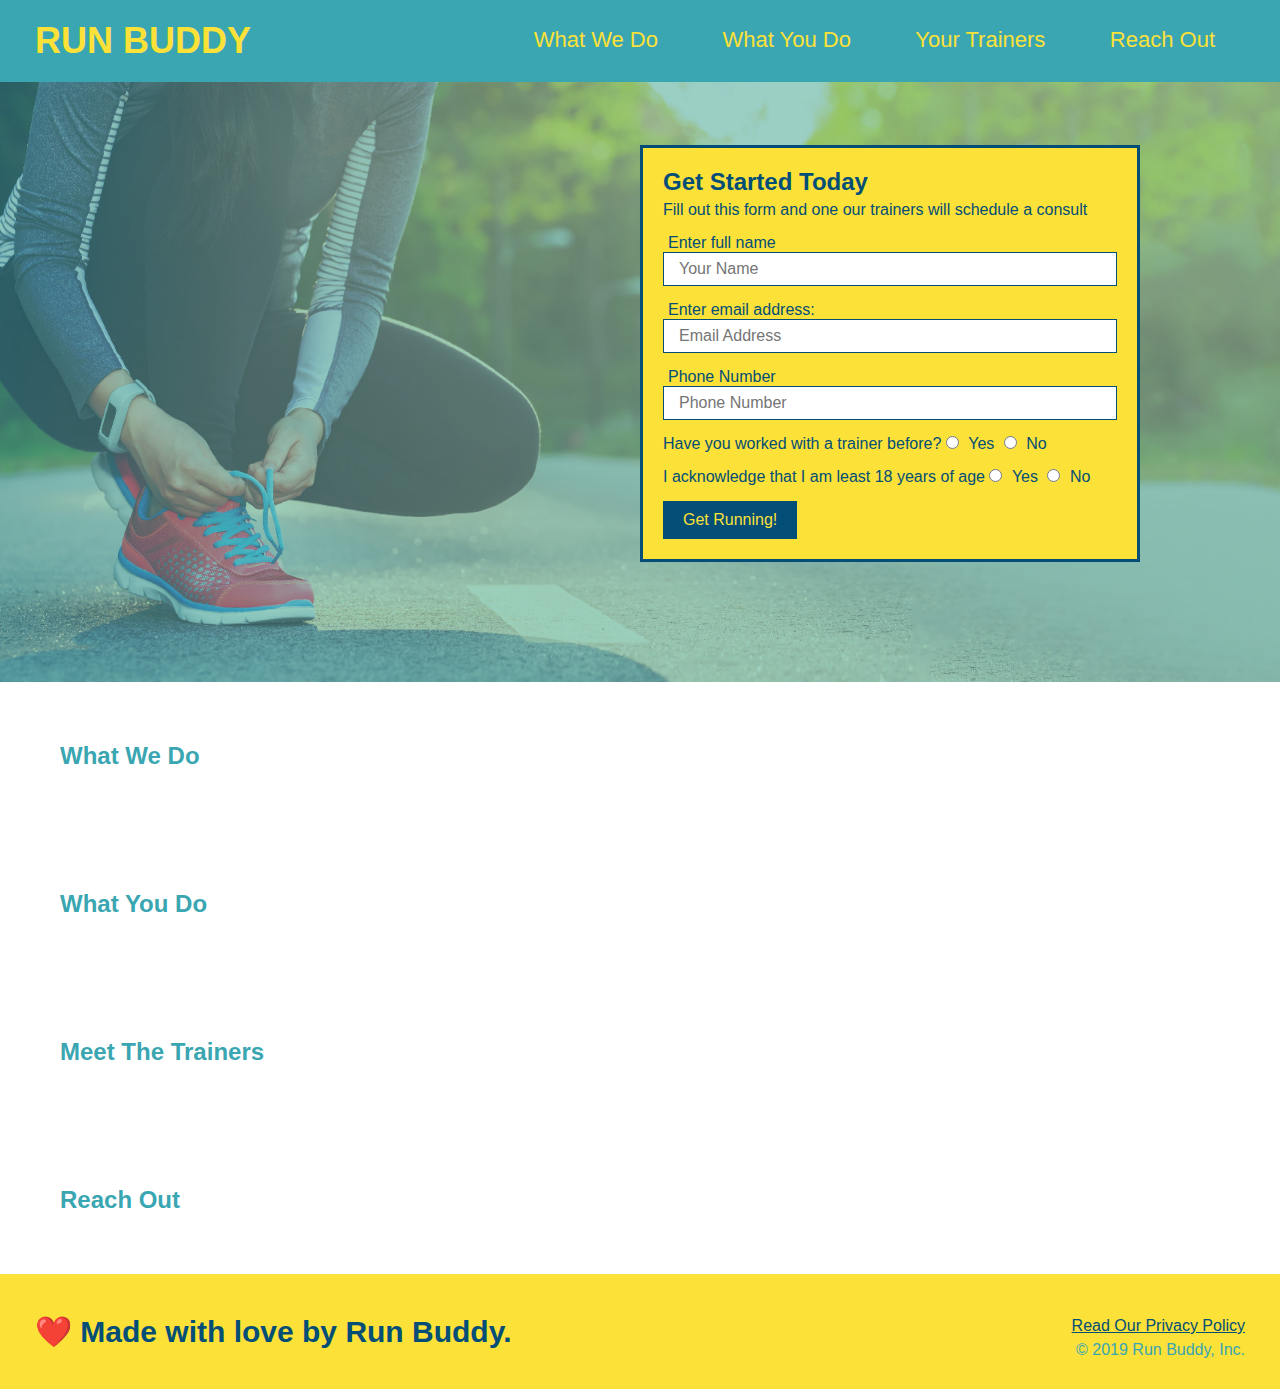
==== index.html @ 5f3c53f8 "Styling the Sign-Up Form" ====
<!DOCTYPE html>
<html lang="en">
    <head>
        <meta charset="UTF-8"/>
        <title>Run Buddy</title>
        <link rel="stylesheet" href="./assets/css/style.css" />
    </head>
  
    <!--NAVIGATION-->
    <header>
        <h1>
            <a href="/">RUN BUDDY</a>
        </h1>
        <nav>
            <!--Unordered list element-->
            <ul>
                <!--List item element-->
                <li>
                    <!--Anchor element-->  
                    <a href="#what-we-do">What We Do</a>
                </li>
                <li>
                    <a href="#what-you-do">What You Do</a>
                </li>
                <li>
                    <a href="#your-trainers">Your Trainers</a>
                </li>
                <li>
                    <a href="#reach-out">Reach Out</a>
                </li>
            </ul>
        </nav>
    </header>

    <!--HERO/JUMBOTRON-->
    <section class="hero">
        <div class="hero-form">
            <h3>Get Started Today</h3>
            <p> Fill out this form and one our trainers will schedule a consult</p>
        <!--Add Form Element-->
        <form>
            <label for="name">Enter full name</label>
            <input type="text" placeholder="Your Name" name="name" id="name" class="form-input" />
            <label for="email">Enter email address:</label>
            <input type="email" placeholder="Email Address" name="email" id="email" class="form-input" />
            <label for="phone">Phone Number</label>
            <input type="tel" placeholder ="Phone Number" name="phone" id="phone" class="form-input" />
            <p>
                Have you worked with a trainer before?
            
                <input type="radio" name="trainer-confirm" id="trainer-yes" />
                <label for="trainer-yes">Yes</label>
                <input type="radio" name="trainer-confirm" id="trainer-no" />
                <label for="trainer-no">No</label>
            </p>
            <p>
                I acknowledge that I am least 18 years of age

                <input type="radio" name="age-confirm" id="age-yes" />
                <label for="age-yes">Yes</label>
                <input type="radio" name="age-confirm" id="age-no" />
                <label for="age-no">No</label>
            </p>
            <button type="submit">
                Get Running!
            </button>
        </form>
        </div>
    </section>
    <!--End Hero-->

    <!--"WHAT WE DO"-->
    <section>
        <h2>What We Do</h2>
    </section>

    <!--"WHAT YOU DO"-->
    <section>
        <h2>What You Do</h2>
    </section>

    <!--"MEET THE TRAINERS"-->
    <section>
        <h2>Meet The Trainers</h2>
    </section>

    <!--"REACH OUT"-->
    <section>
        <h2>Reach Out</h2>
    </section>
    
    <!--FOOTER-->
    <footer>
        <h2>❤️ Made with love by Run Buddy.</h2>
        <div> <a href="#">Read Our Privacy Policy</a><br />
            &copy; 2019 Run Buddy, Inc.
        </div>
       
    </footer>
</html>
---- assets/css/style.css ----
* {
    margin: 0;
    padding: 0;
    box-sizing: border-box;
}
body {
    color: #39a6b2;
    font-family: Arial, Helvetica, sans-serif;
}
/* apply styles to <header> */
header {
    padding: 20px 35px;
    background-color: #39a6b2;
}

header h1 {
    font-weight: bold;
    font-size: 36px;
    color: #fce138;
    margin: 0;
    display: inline;
}

header a {
    color: #fce138;
}

header a {
    text-decoration: none;
    color: #fce138;
}

header nav {
    float: right;
    margin: 7px 0;
}

header nav ul li {
    display: inline;
}

header nav ul li a {
    margin: 0 30px;
    font-weight: lighter;
    font-size: 22px;
}

/* Applying Styles to Footer */

footer {
    background: #fce138;
    width: 100%;
    padding: 40px 35px;
}

footer h2 {
    display: inline;
    color: #024e76;
    font-size: 30px;
    margin: 0;
}

footer div {
    float: right;
    line-height: 1.5;
    text-align: right;
}

footer a {
    color: #024e76;
}

/* Creates the spacing between divs */

section {
    padding: 60px
}

/* Hero Style Start */
.hero {
    background-image: url("../images/hero-bg.jpg");
    height: 600px;
    background-size: cover;
    background-position: center;
    position: relative;
}
.hero-form {
    background-color: #fce138;
    padding: 20px;
    width: 500px ;
    color: #024e76;
    border: 3px solid #024e76;
    position: absolute;
    bottom: 120px;
    right: 140px;
}
.hero-form p {
    margin: 5px 0 15px 0;
}
.hero-form h3 {
    font-size: 24px;
    margin: 0;
}
.form-input {
    border: 1px solid #024e76;
    display: block;
    padding: 7px 15px;
    font-size: 16px;
    color: #024e76;
    width: 100%;
    margin-bottom: 15px;
}
.hero-form label{
    margin: 0 5px;
}
.hero-form button {
    color: #fce138;
    background-color: #024e76;
    border: none;
    padding: 10px 20px;
    font-size: 16px;
}
/* Hero Style Ends */
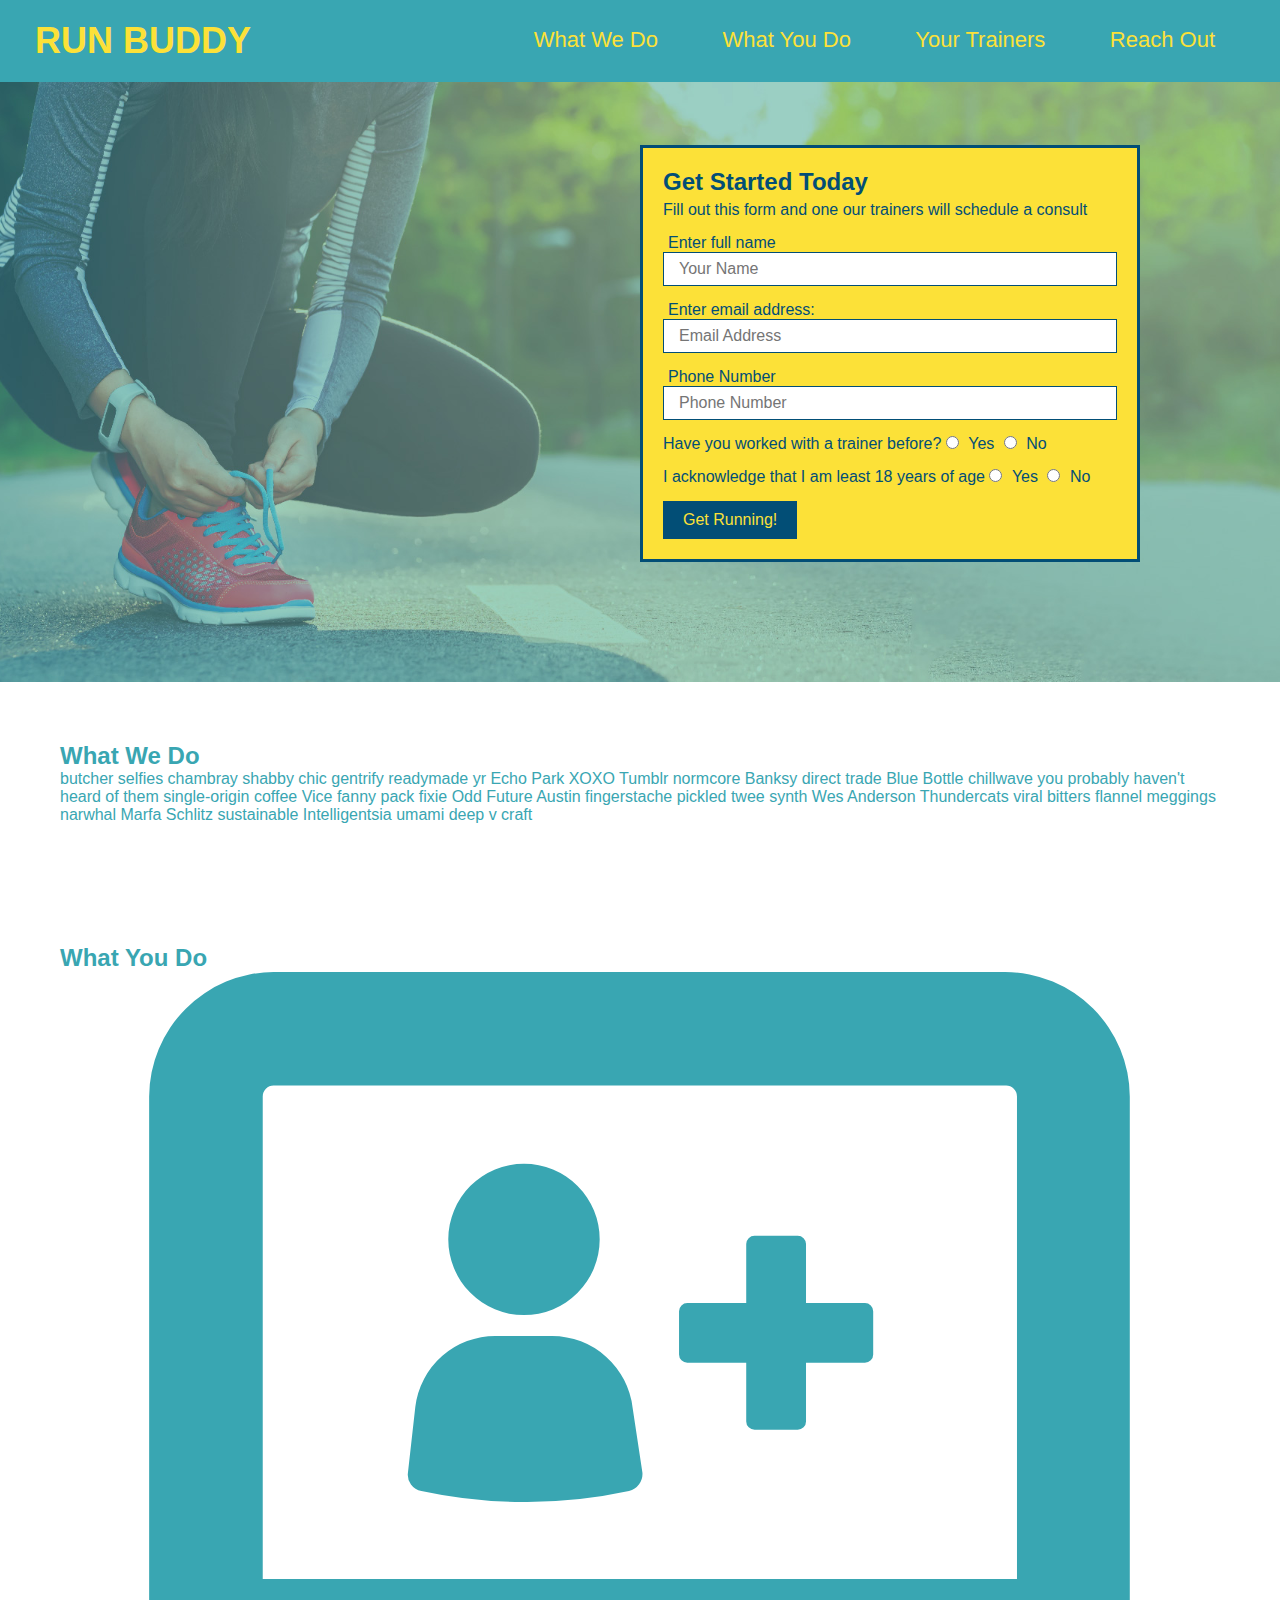
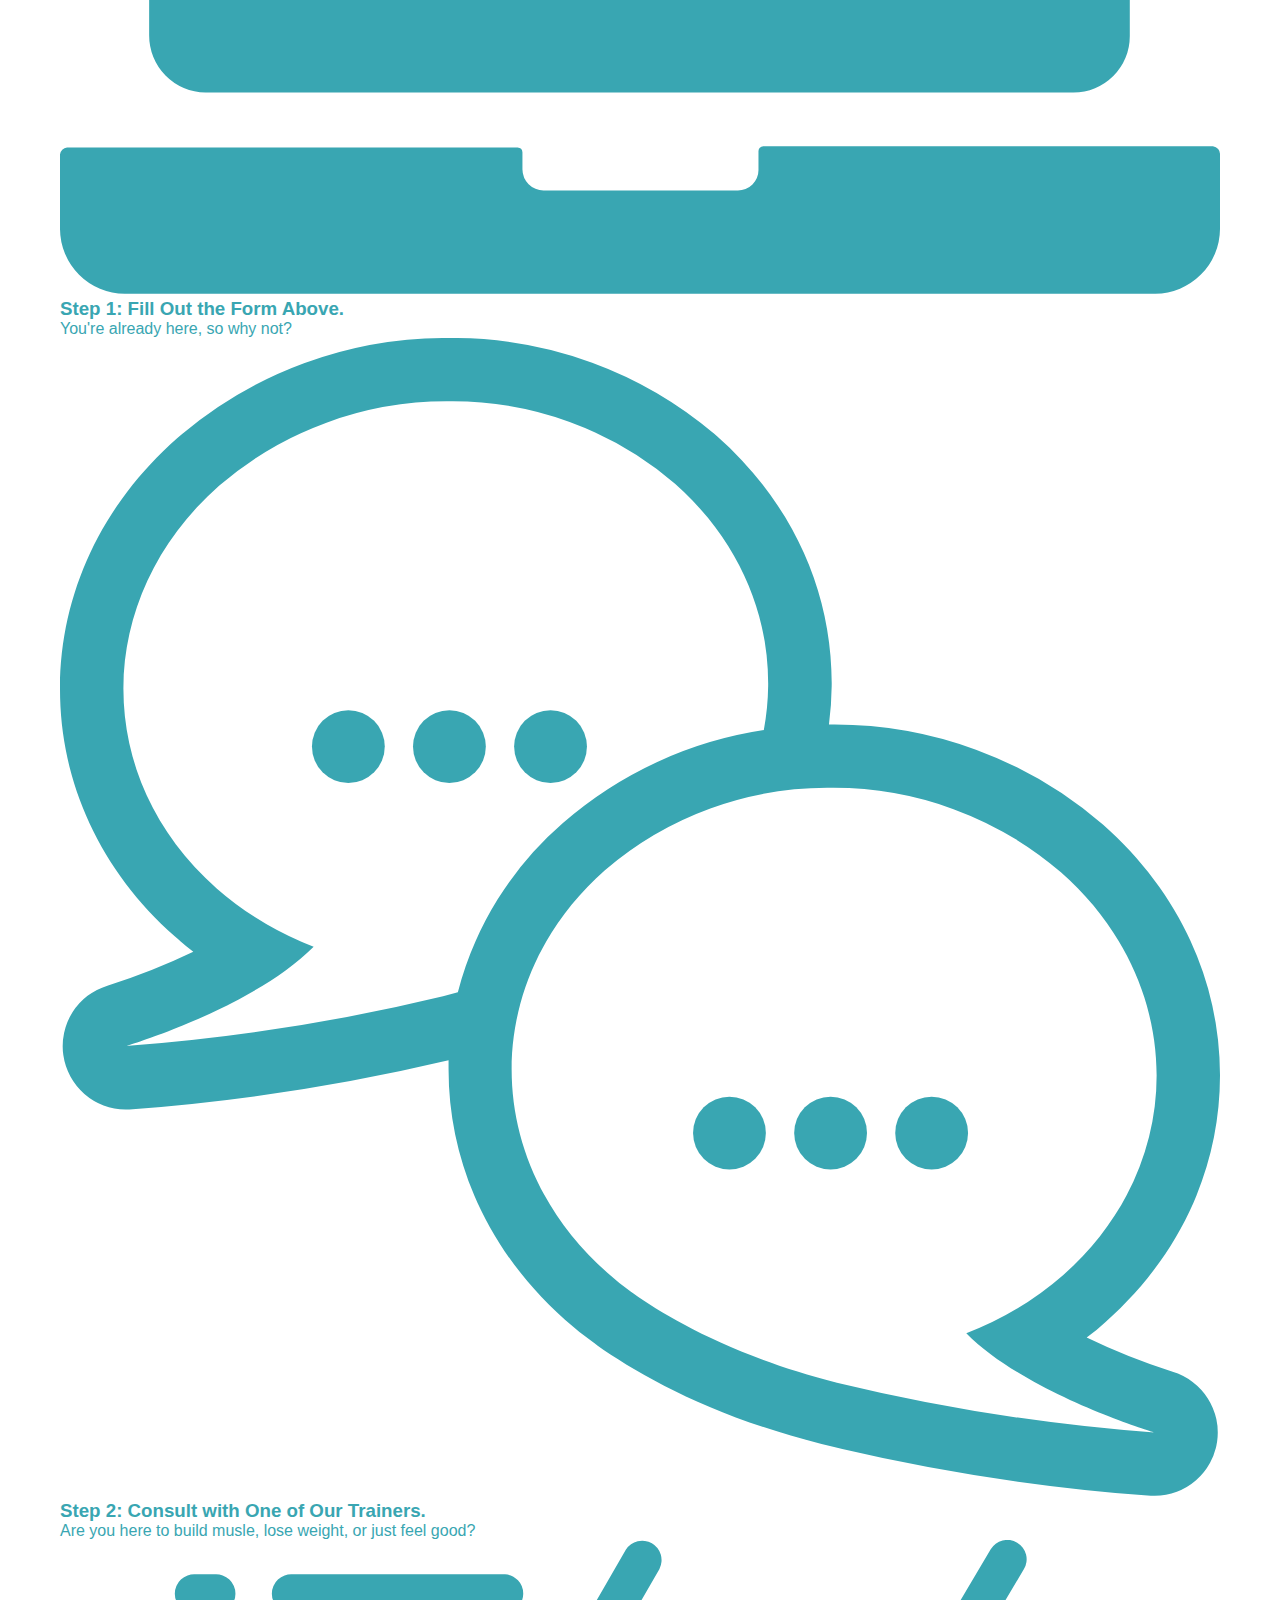
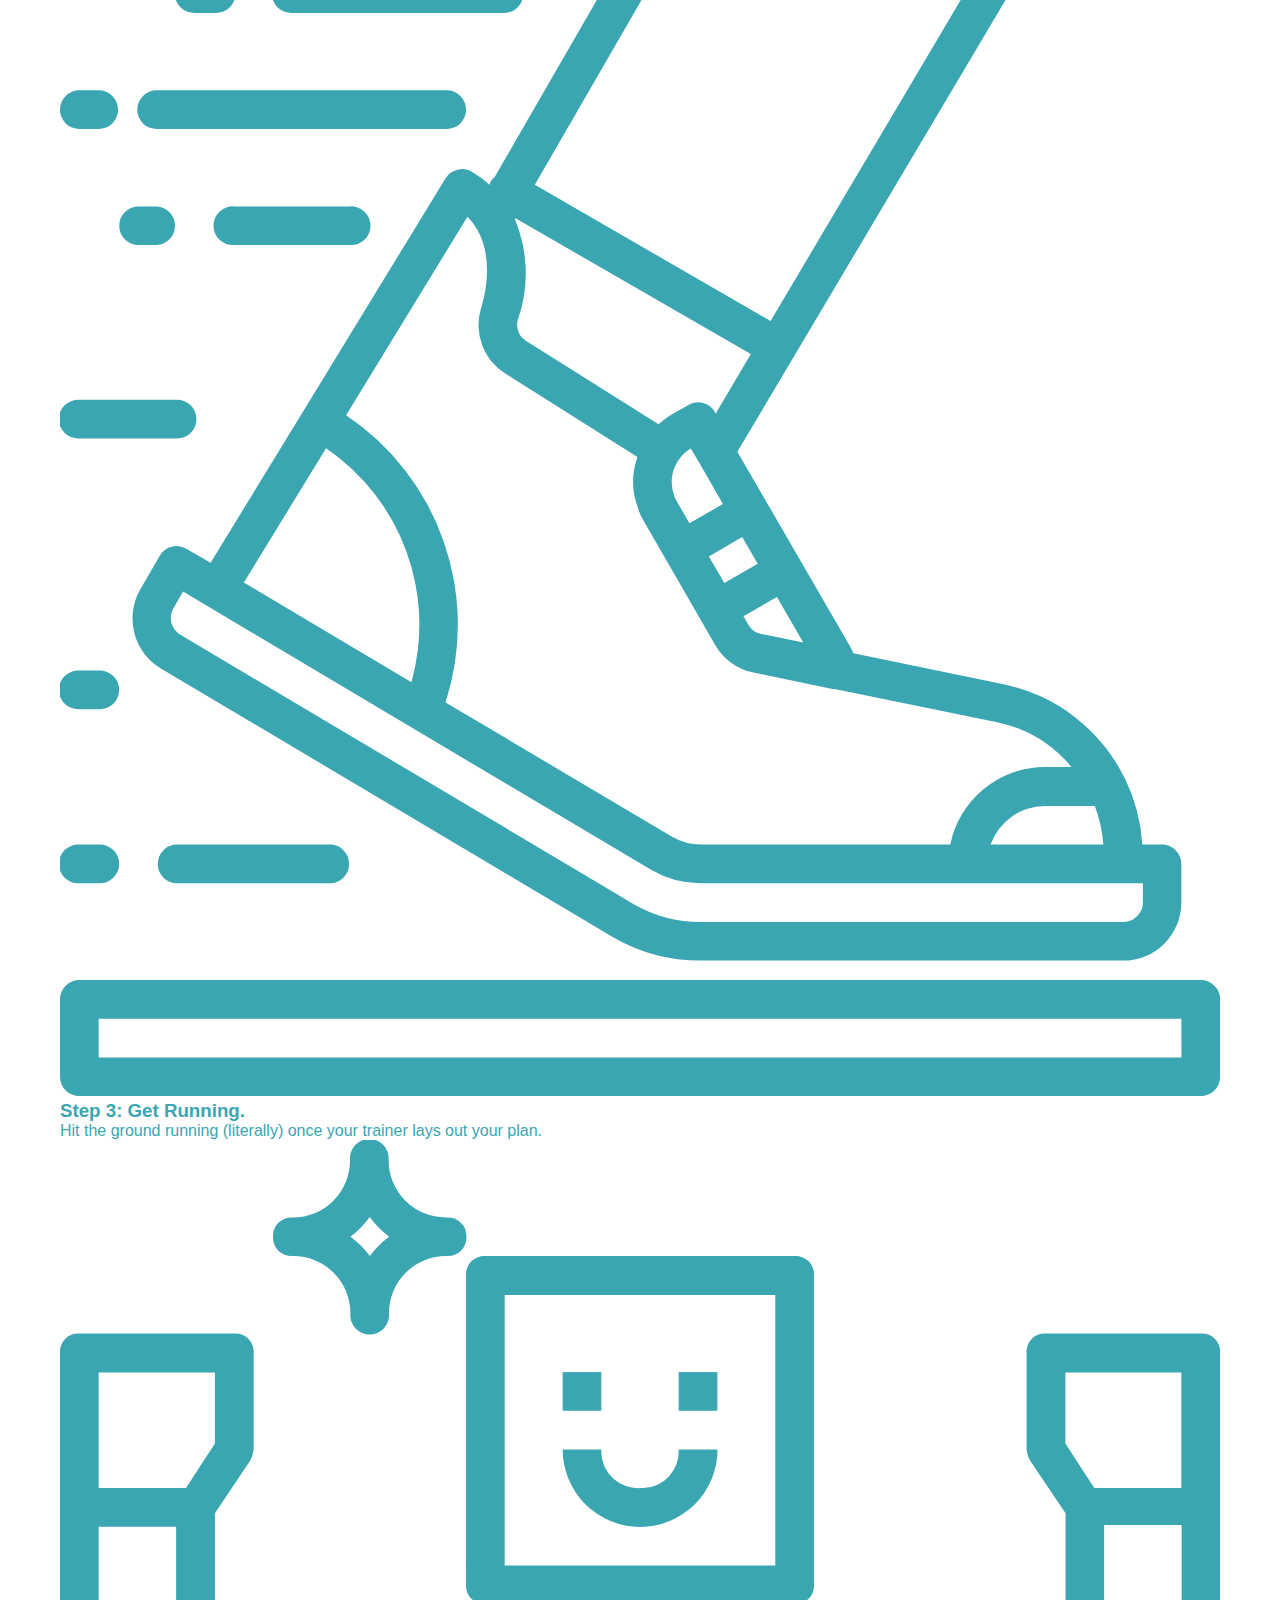
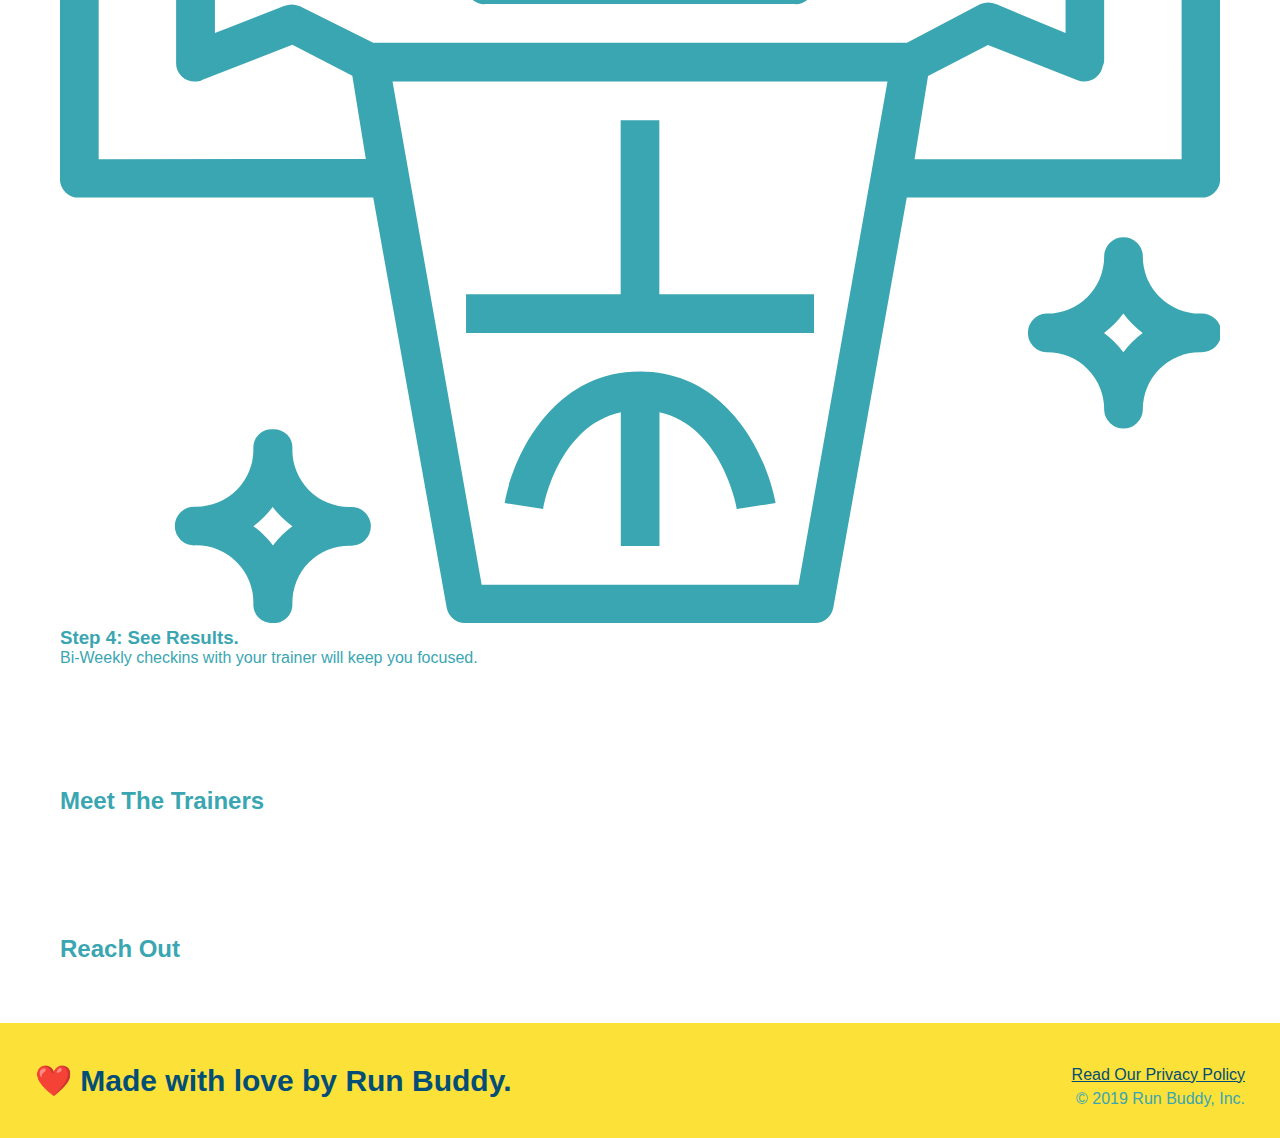
==== commit 76c35227: "Adding Icons to Steps" ====
--- a/index.html
+++ b/index.html
@@ -70,22 +70,50 @@
     <!--End Hero-->
 
     <!--"WHAT WE DO"-->
-    <section>
+    <section id="what-we-do">
         <h2>What We Do</h2>
+        <p>
+            butcher selfies chambray shabby chic gentrify readymade yr Echo Park XOXO Tumblr normcore Banksy direct trade Blue Bottle chillwave you probably haven't heard of them single-origin coffee Vice fanny pack fixie Odd Future Austin fingerstache pickled twee synth Wes Anderson Thundercats viral bitters flannel meggings narwhal Marfa Schlitz sustainable Intelligentsia umami deep v craft 
+        </p>
     </section>
 
     <!--"WHAT YOU DO"-->
-    <section>
+    <section id="what-you-do">
         <h2>What You Do</h2>
+
+        <div>
+            <!--Insert this img element-->
+            <img src="./assets/images/step-1.svg" alt="" />
+            <h3>Step 1: Fill Out the Form Above.</h3>
+            <p>You're already here, so why not?</p>
+        </div>
+
+        <div>
+            <img src="./assets/images/step-2.svg" alt="" />
+            <h3>Step 2: Consult with One of Our Trainers.</h3>
+            <p>Are you here to build musle, lose weight, or just feel good?</p>
+        </div>
+
+        <div>
+            <img src="./assets/images/step-3.svg" alt="" />
+            <h3>Step 3: Get Running.</h3>
+            <p>Hit the ground running (literally) once your trainer lays out your plan.</p>
+        </div>
+
+        <div>
+            <img src="./assets/images/step-4.svg" alt="" />
+            <h3>Step 4: See Results.</h3>
+            <p>Bi-Weekly checkins with your trainer will keep you focused.</p>
+        </div>
     </section>
 
     <!--"MEET THE TRAINERS"-->
-    <section>
+    <section id="meet-the-trainers">
         <h2>Meet The Trainers</h2>
     </section>
 
     <!--"REACH OUT"-->
-    <section>
+    <section id="reach-out">
         <h2>Reach Out</h2>
     </section>
     
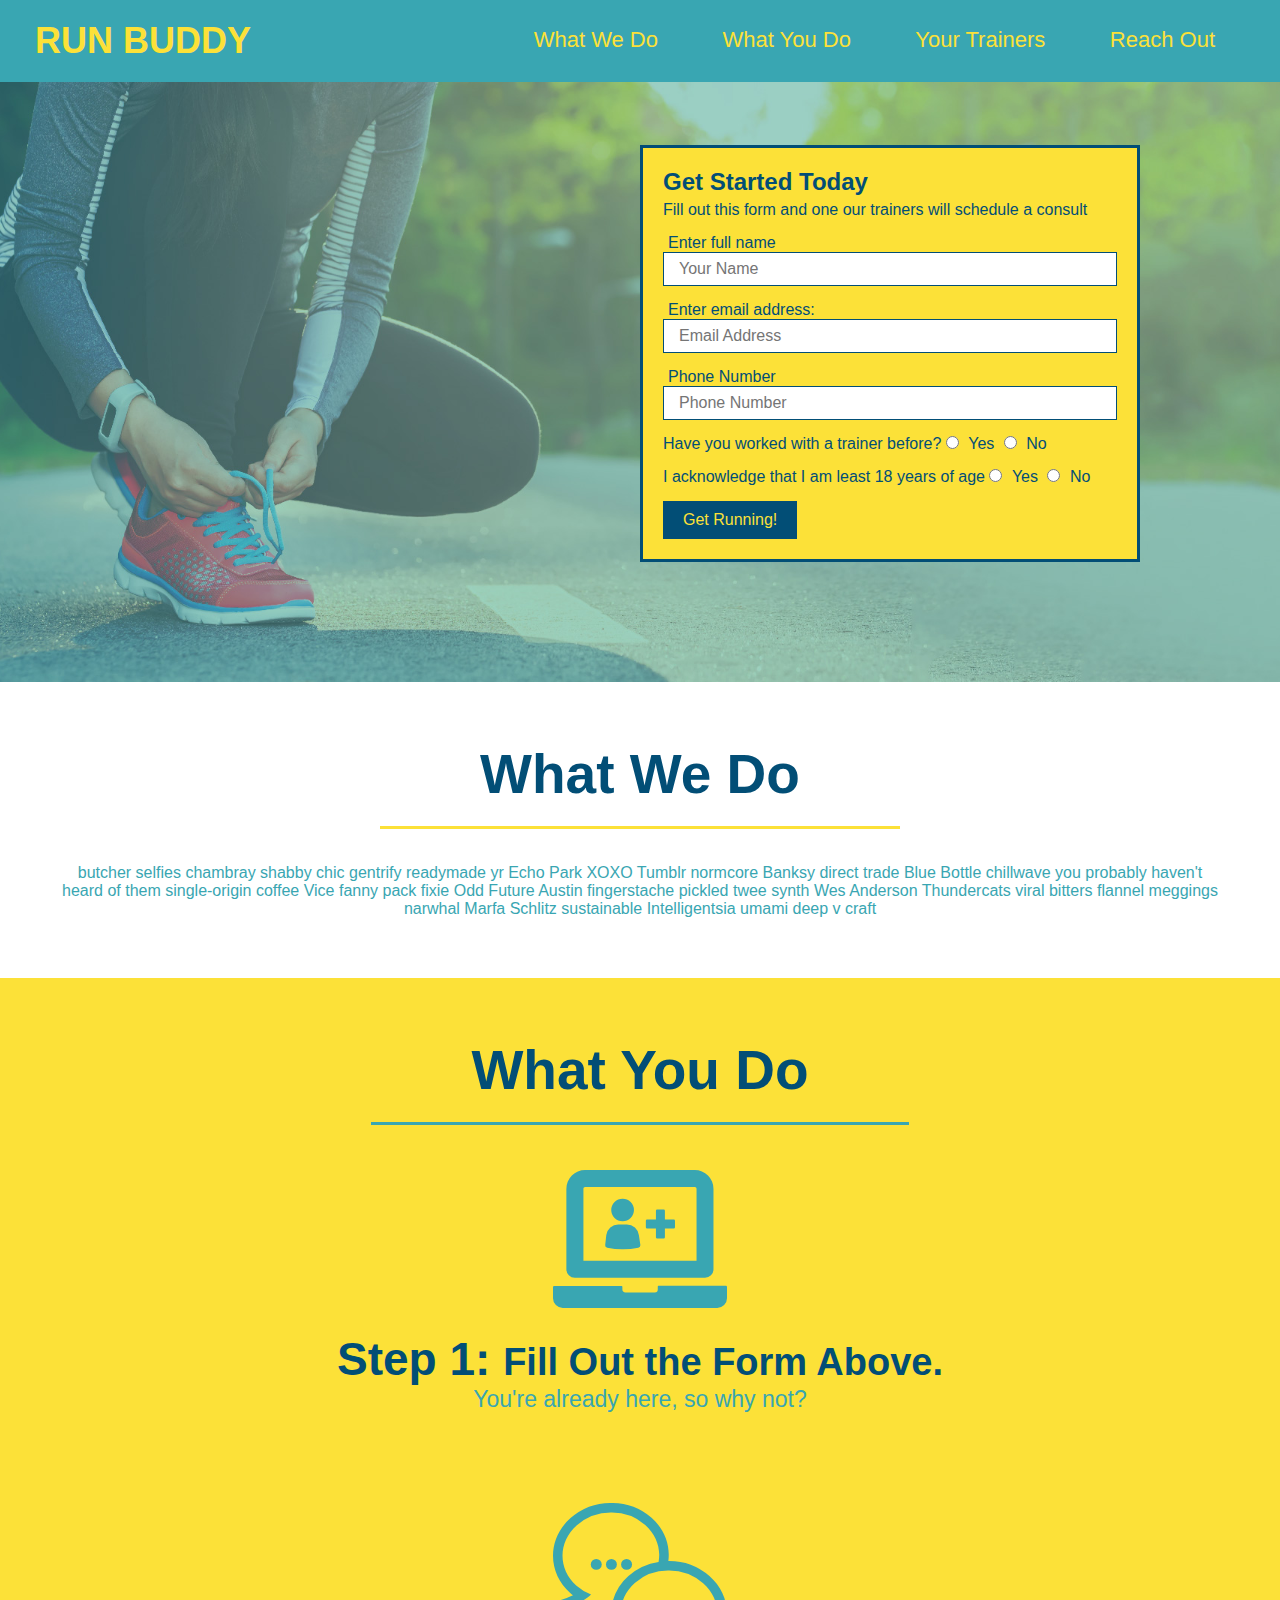
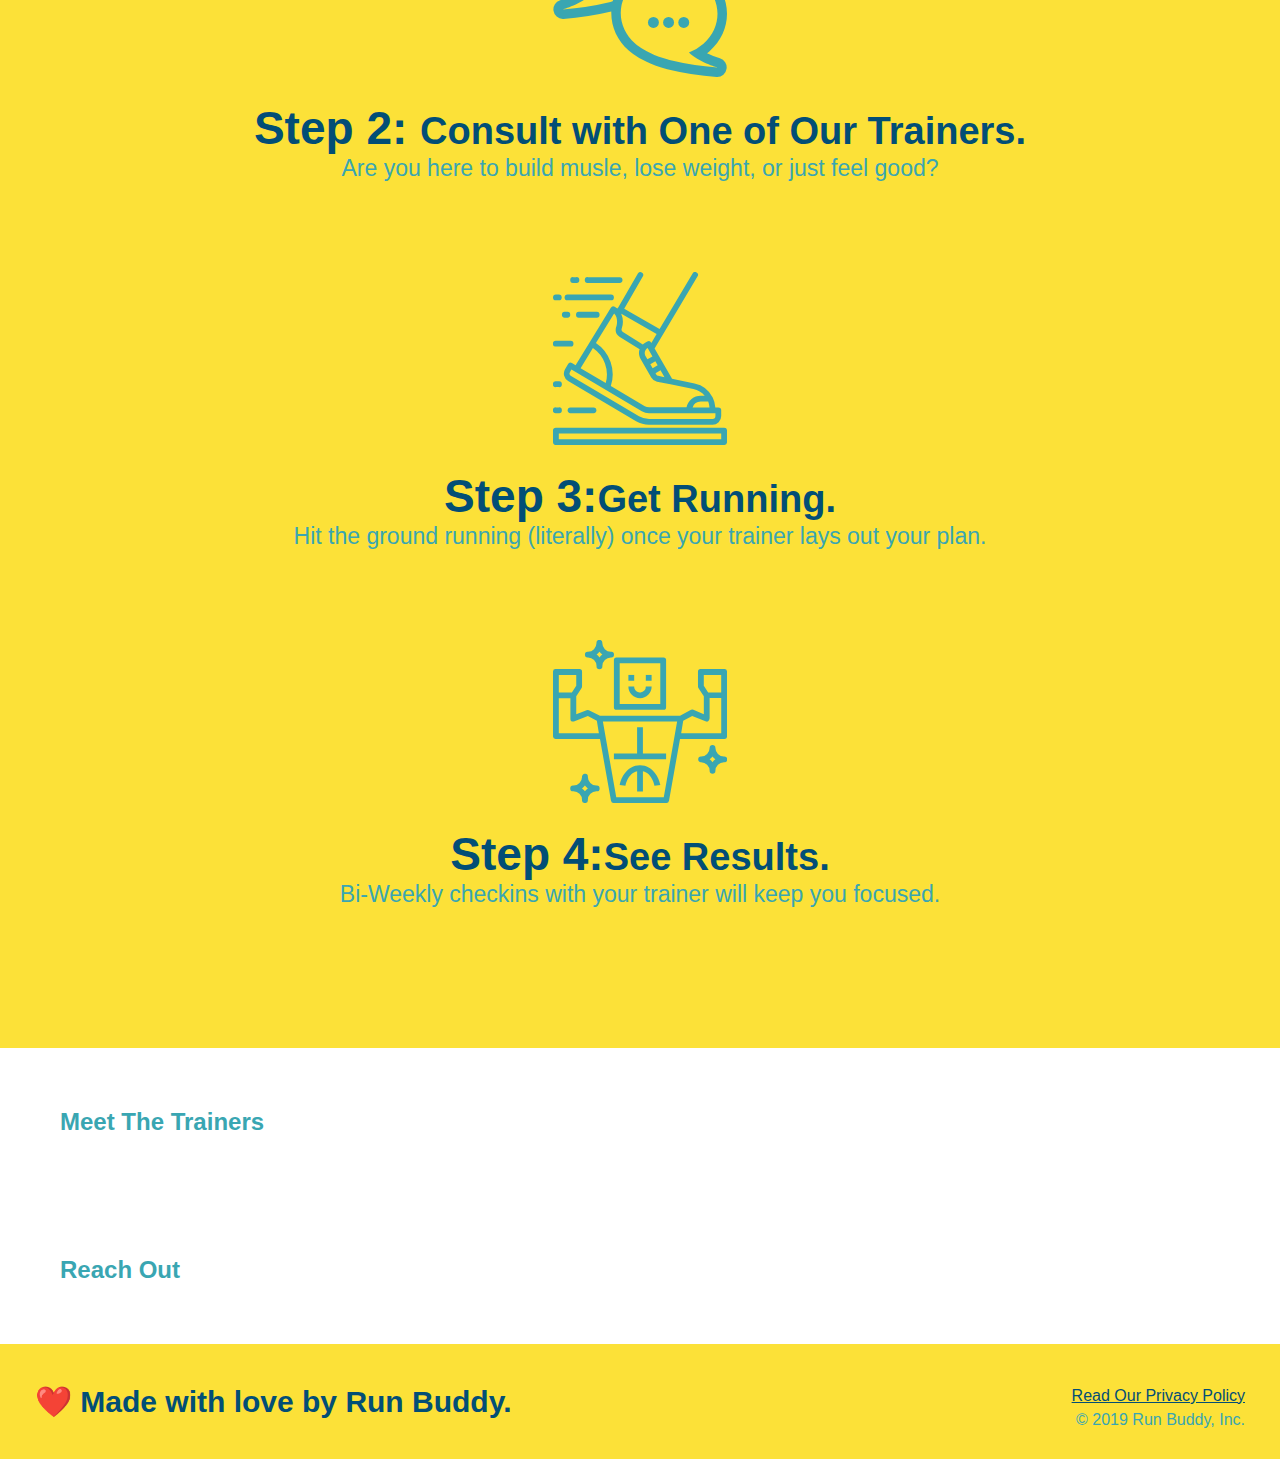
==== commit bf229325: "Style what you do section" ====
--- a/index.html
+++ b/index.html
@@ -70,39 +70,39 @@
     <!--End Hero-->
 
     <!--"WHAT WE DO"-->
-    <section id="what-we-do">
-        <h2>What We Do</h2>
+    <section id="what-we-do" class="intro">
+        <h2 class="section-title primary-border">What We Do</h2>
         <p>
             butcher selfies chambray shabby chic gentrify readymade yr Echo Park XOXO Tumblr normcore Banksy direct trade Blue Bottle chillwave you probably haven't heard of them single-origin coffee Vice fanny pack fixie Odd Future Austin fingerstache pickled twee synth Wes Anderson Thundercats viral bitters flannel meggings narwhal Marfa Schlitz sustainable Intelligentsia umami deep v craft 
         </p>
     </section>
 
     <!--"WHAT YOU DO"-->
-    <section id="what-you-do">
-        <h2>What You Do</h2>
+    <section id="what-you-do" class="steps">
+        <h2 class="section-title secondary-border">What You Do</h2>
 
         <div>
             <!--Insert this img element-->
             <img src="./assets/images/step-1.svg" alt="" />
-            <h3>Step 1: Fill Out the Form Above.</h3>
+            <h3>Step 1: <span>Fill Out the Form Above.</span> </h3>
             <p>You're already here, so why not?</p>
         </div>
 
         <div>
             <img src="./assets/images/step-2.svg" alt="" />
-            <h3>Step 2: Consult with One of Our Trainers.</h3>
+            <h3>Step 2: <span>Consult with One of Our Trainers.</span></h3>
             <p>Are you here to build musle, lose weight, or just feel good?</p>
         </div>
 
         <div>
             <img src="./assets/images/step-3.svg" alt="" />
-            <h3>Step 3: Get Running.</h3>
+            <h3>Step 3:<span>Get Running.</span></h3>
             <p>Hit the ground running (literally) once your trainer lays out your plan.</p>
         </div>
 
         <div>
             <img src="./assets/images/step-4.svg" alt="" />
-            <h3>Step 4: See Results.</h3>
+            <h3>Step 4:<span>See Results.</span></h3>
             <p>Bi-Weekly checkins with your trainer will keep you focused.</p>
         </div>
     </section>
--- a/assets/css/style.css
+++ b/assets/css/style.css
@@ -120,4 +120,53 @@
     padding: 10px 20px;
     font-size: 16px;
 }
-/* Hero Style Ends */+/* Hero Style Ends */
+
+.steps {
+    text-align: center;
+    background: #fce138;
+  }
+.intro {
+    text-align: center;
+}
+
+  .section-title {
+    font-size: 55px;
+    color: #024e76;
+    margin-bottom: 35px;
+    padding: 0 100px 20px 100px;
+    display: inline-block;
+    border-bottom: 3px solid;
+  }
+  
+  .primary-border {
+    border-color: #fce138;
+  }
+  
+  .secondary-border {
+    border-color: #39a6b2;
+  }
+
+  .steps div {
+    margin-bottom: 80px;
+  }
+  
+  .steps img {
+    width: 15%;
+    margin: 10px 0;
+  }
+  
+  .steps h3 {
+    color: #024e76;
+    font-size: 46px;
+    margin-top: 10px;
+  }
+  
+  .steps p {
+    color: #39a6b2;
+    font-size: 23px;
+  }
+
+  .steps span {
+    font-size: 38px;
+  }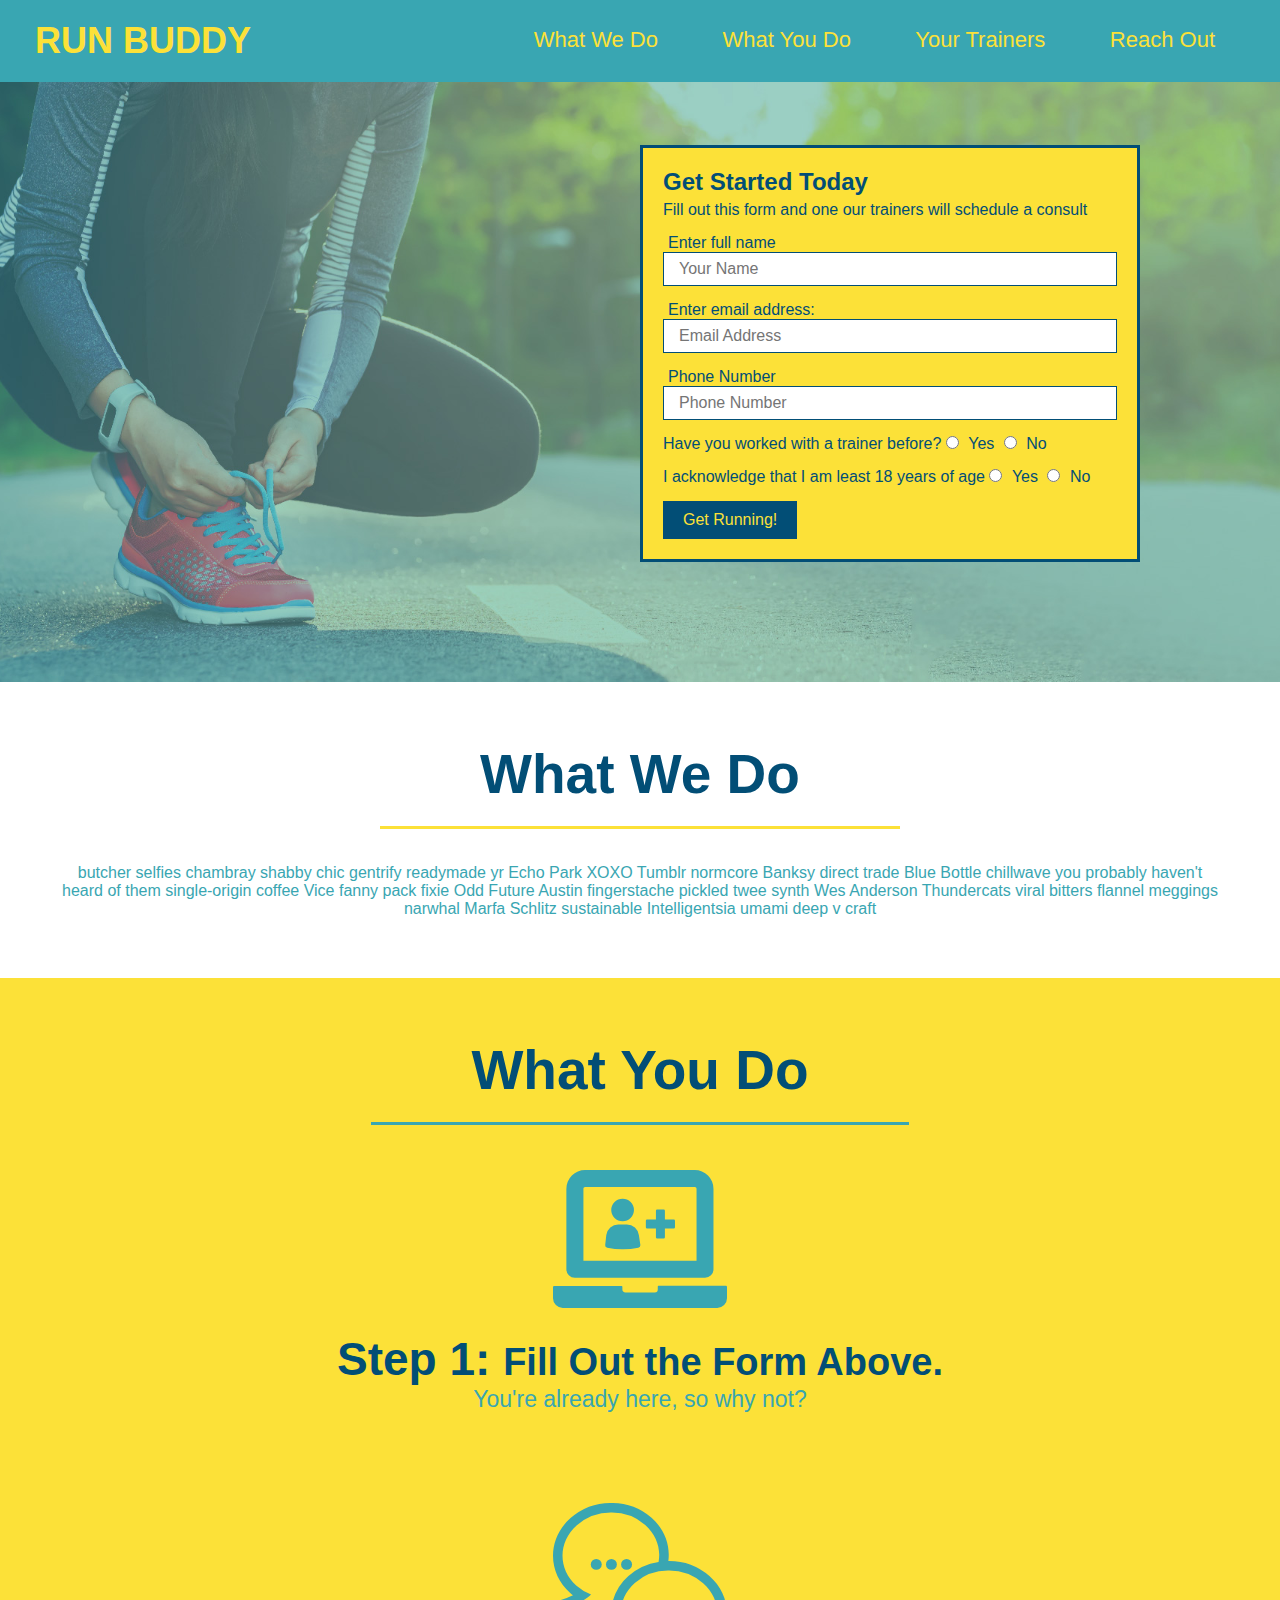
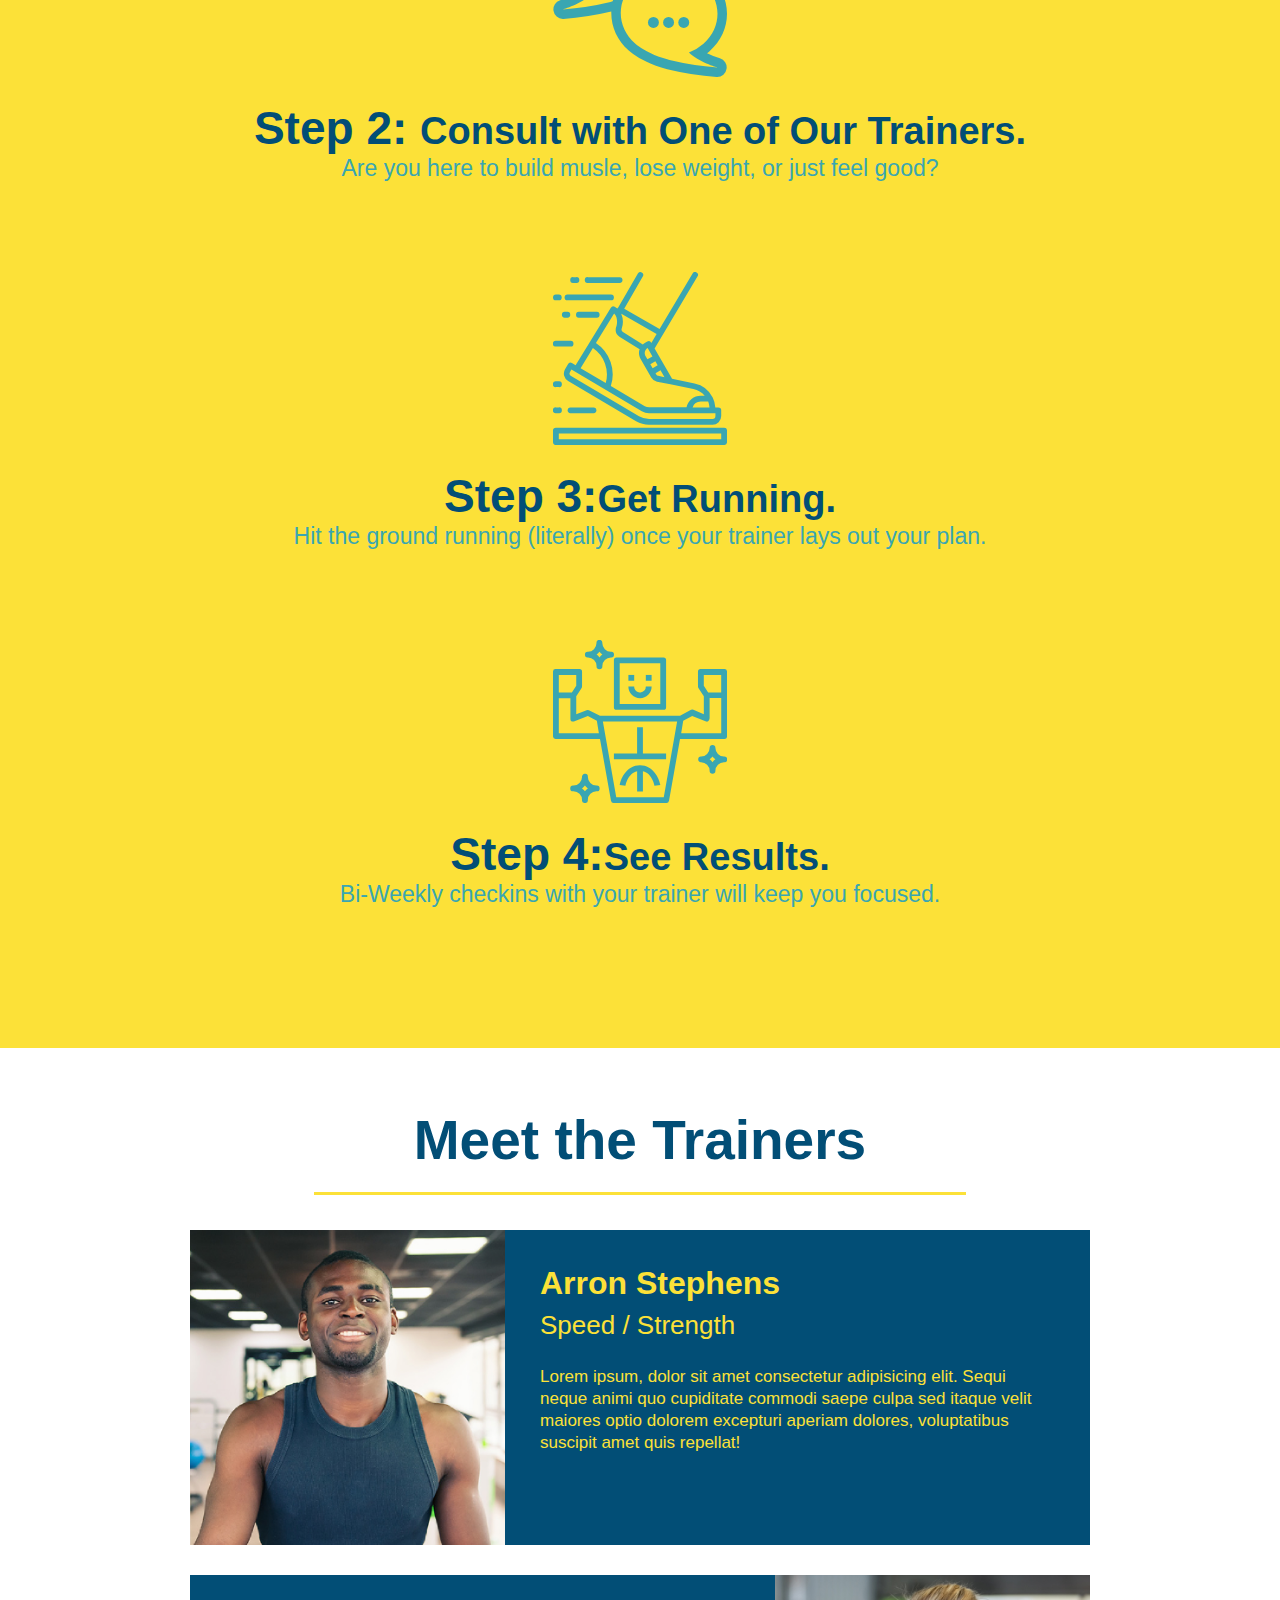
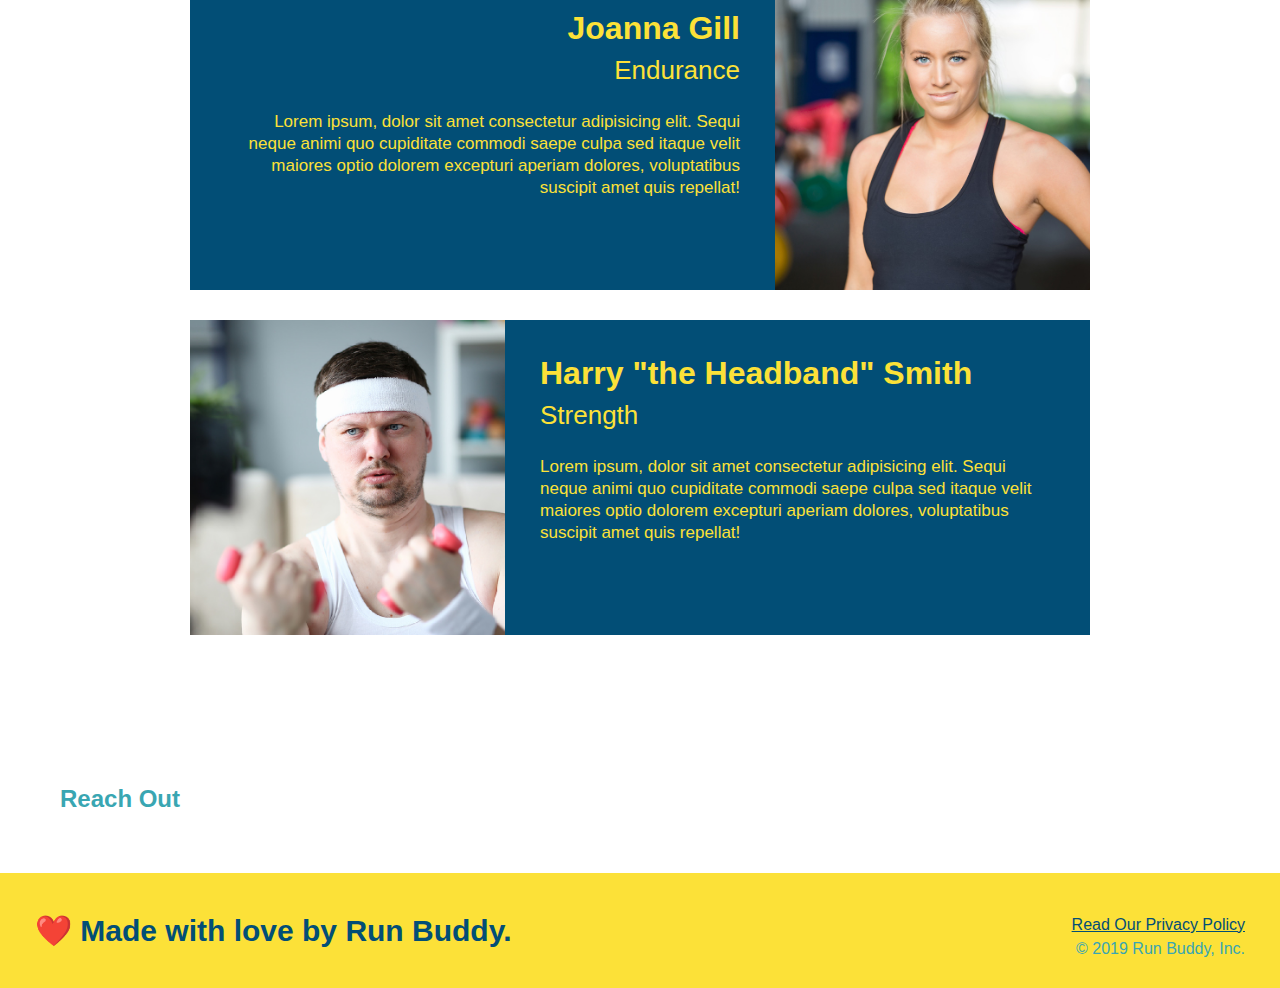
==== commit 98912c95: "Meet the trainers section" ====
--- a/index.html
+++ b/index.html
@@ -108,8 +108,45 @@
     </section>
 
     <!--"MEET THE TRAINERS"-->
-    <section id="meet-the-trainers">
-        <h2>Meet The Trainers</h2>
+    <section id="your-trainers" class="trainers">
+        <h2 class="section-title primary-border">
+            Meet the Trainers
+          </h2>
+          <article class="trainer">
+            <img src="./assets/images/trainer-1.jpg" alt="Arron Stephens in his workout clothes, ready to pump iron" />
+            <div class="trainer-bio text-left">
+              <h3>Arron Stephens</h3>
+              <h4>Speed / Strength</h4>
+              <p>
+                Lorem ipsum, dolor sit amet consectetur adipisicing elit. Sequi neque animi quo cupiditate commodi saepe culpa sed
+                itaque velit maiores optio dolorem excepturi aperiam dolores, voluptatibus suscipit amet quis repellat!
+              </p>
+            </div>
+          </article>
+          <!-- second trainer bio -->
+          <article class="trainer">
+            <div class="trainer-bio text-right">
+              <h3>Joanna Gill</h3>
+              <h4>Endurance</h4>
+              <p>
+                Lorem ipsum, dolor sit amet consectetur adipisicing elit. Sequi neque animi quo cupiditate commodi saepe culpa sed
+                itaque velit maiores optio dolorem excepturi aperiam dolores, voluptatibus suscipit amet quis repellat!
+              </p>
+            </div>
+            <img src="./assets/images/trainer-2.jpg" alt="Joanna Gill cooling off after a workout" />
+          </article>
+          <!-- third trainer bio -->
+<article class="trainer">
+    <img src="./assets/images/trainer-3.jpg" alt="Harry Smith wearing a headband and lifting comically small pink weights" />
+    <div class="trainer-bio text-left">
+      <h3>Harry "the Headband" Smith</h3>
+      <h4>Strength</h4>
+      <p>
+        Lorem ipsum, dolor sit amet consectetur adipisicing elit. Sequi neque animi quo cupiditate commodi saepe culpa sed
+        itaque velit maiores optio dolorem excepturi aperiam dolores, voluptatibus suscipit amet quis repellat!
+      </p>
+    </div>
+  </article>
     </section>
 
     <!--"REACH OUT"-->
--- a/assets/css/style.css
+++ b/assets/css/style.css
@@ -169,4 +169,49 @@
 
   .steps span {
     font-size: 38px;
+  }
+  /* Trainers Styling */
+  .trainers {
+    text-align: center;
+  }
+
+  .trainer {
+    width: 900px;
+    margin: 0 auto 30px auto;
+    background: #024e76;
+    color: #fce138;
+    overflow: auto;
+  }
+  .trainer img {
+    width: 35%;
+    float: left;
+  }
+  
+  .trainer-bio {
+    padding: 35px;
+    float: left;
+    width: 65%;
+  }
+
+  .text-left {
+    text-align: left;
+  }
+  
+  .text-right {
+    text-align: right;
+  }
+  .trainer-bio h3 {
+    font-size: 32px;
+    margin-bottom: 8px;
+  }
+  
+  .trainer-bio h4 {
+    font-weight: lighter;
+    font-size: 26px;
+    margin-bottom: 25px;
+  }
+  
+  .trainer-bio p {
+    font-size: 17px;
+    line-height: 1.3;
   }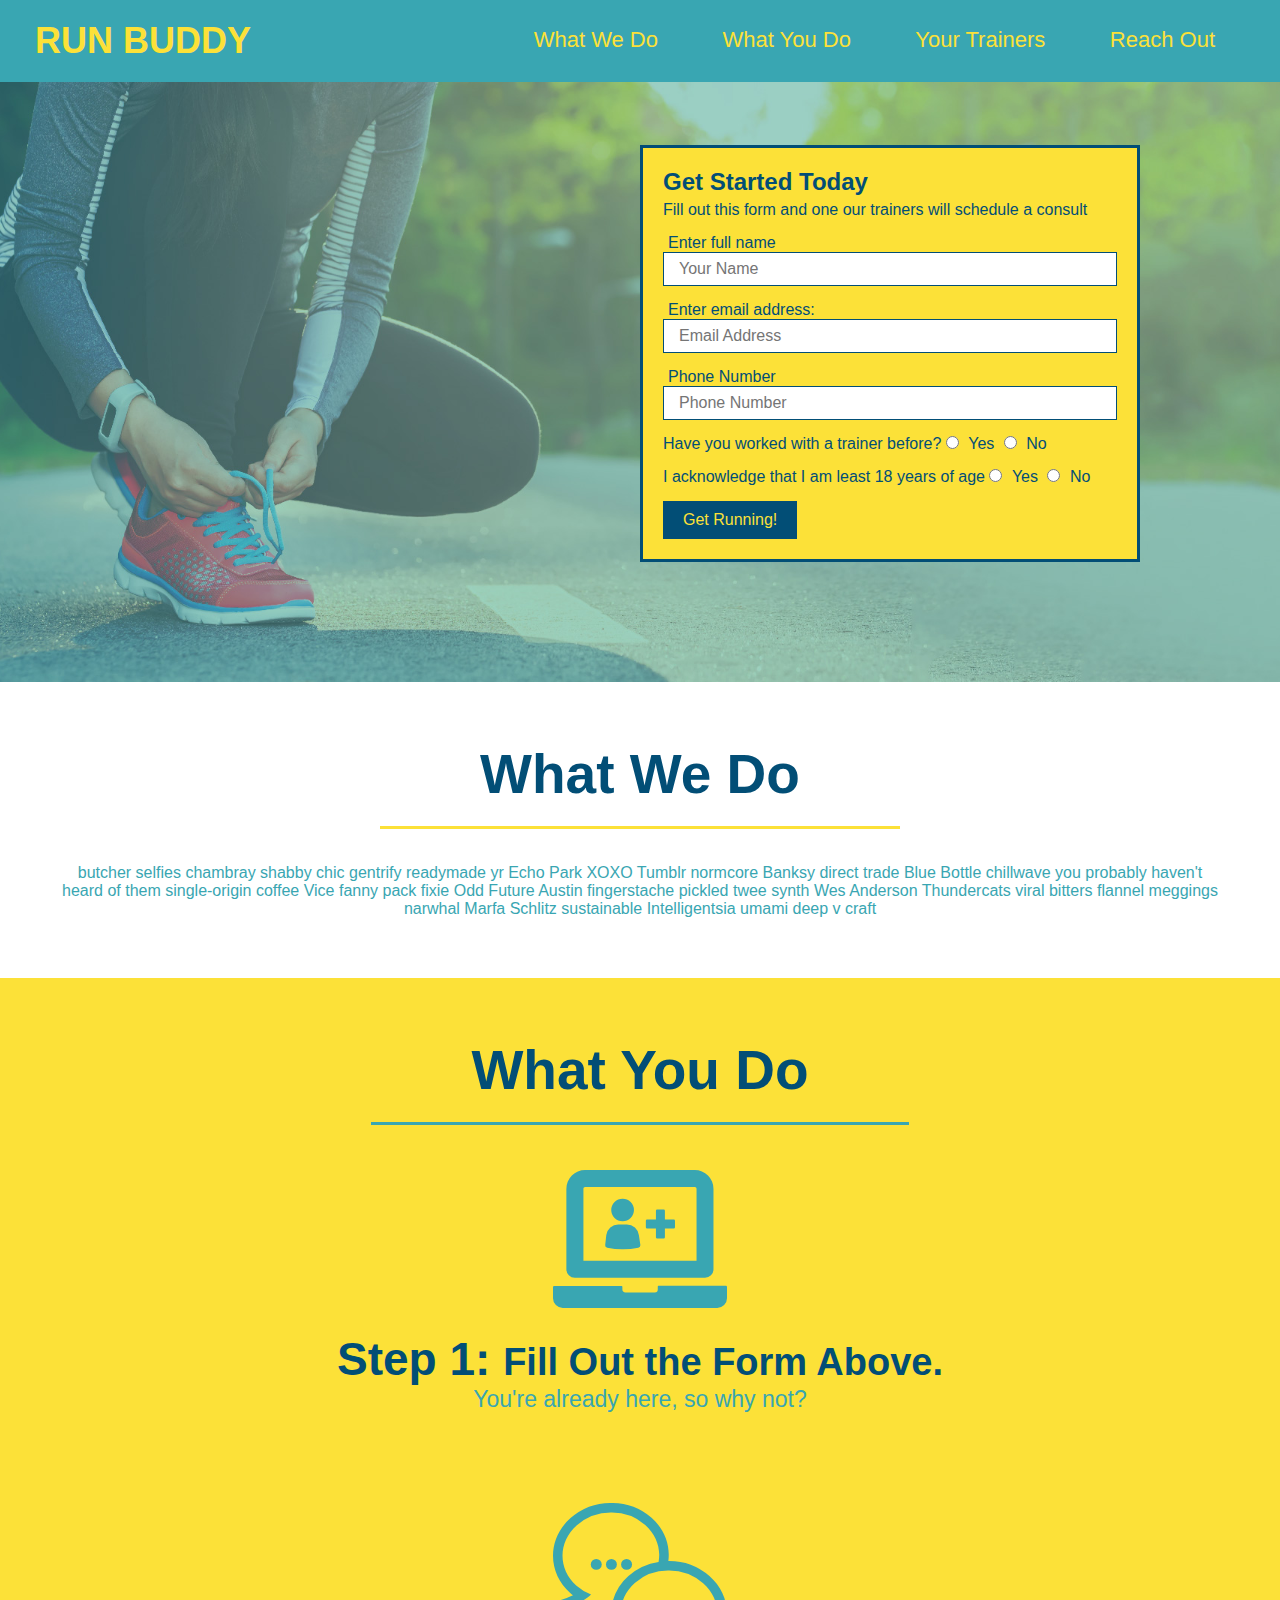
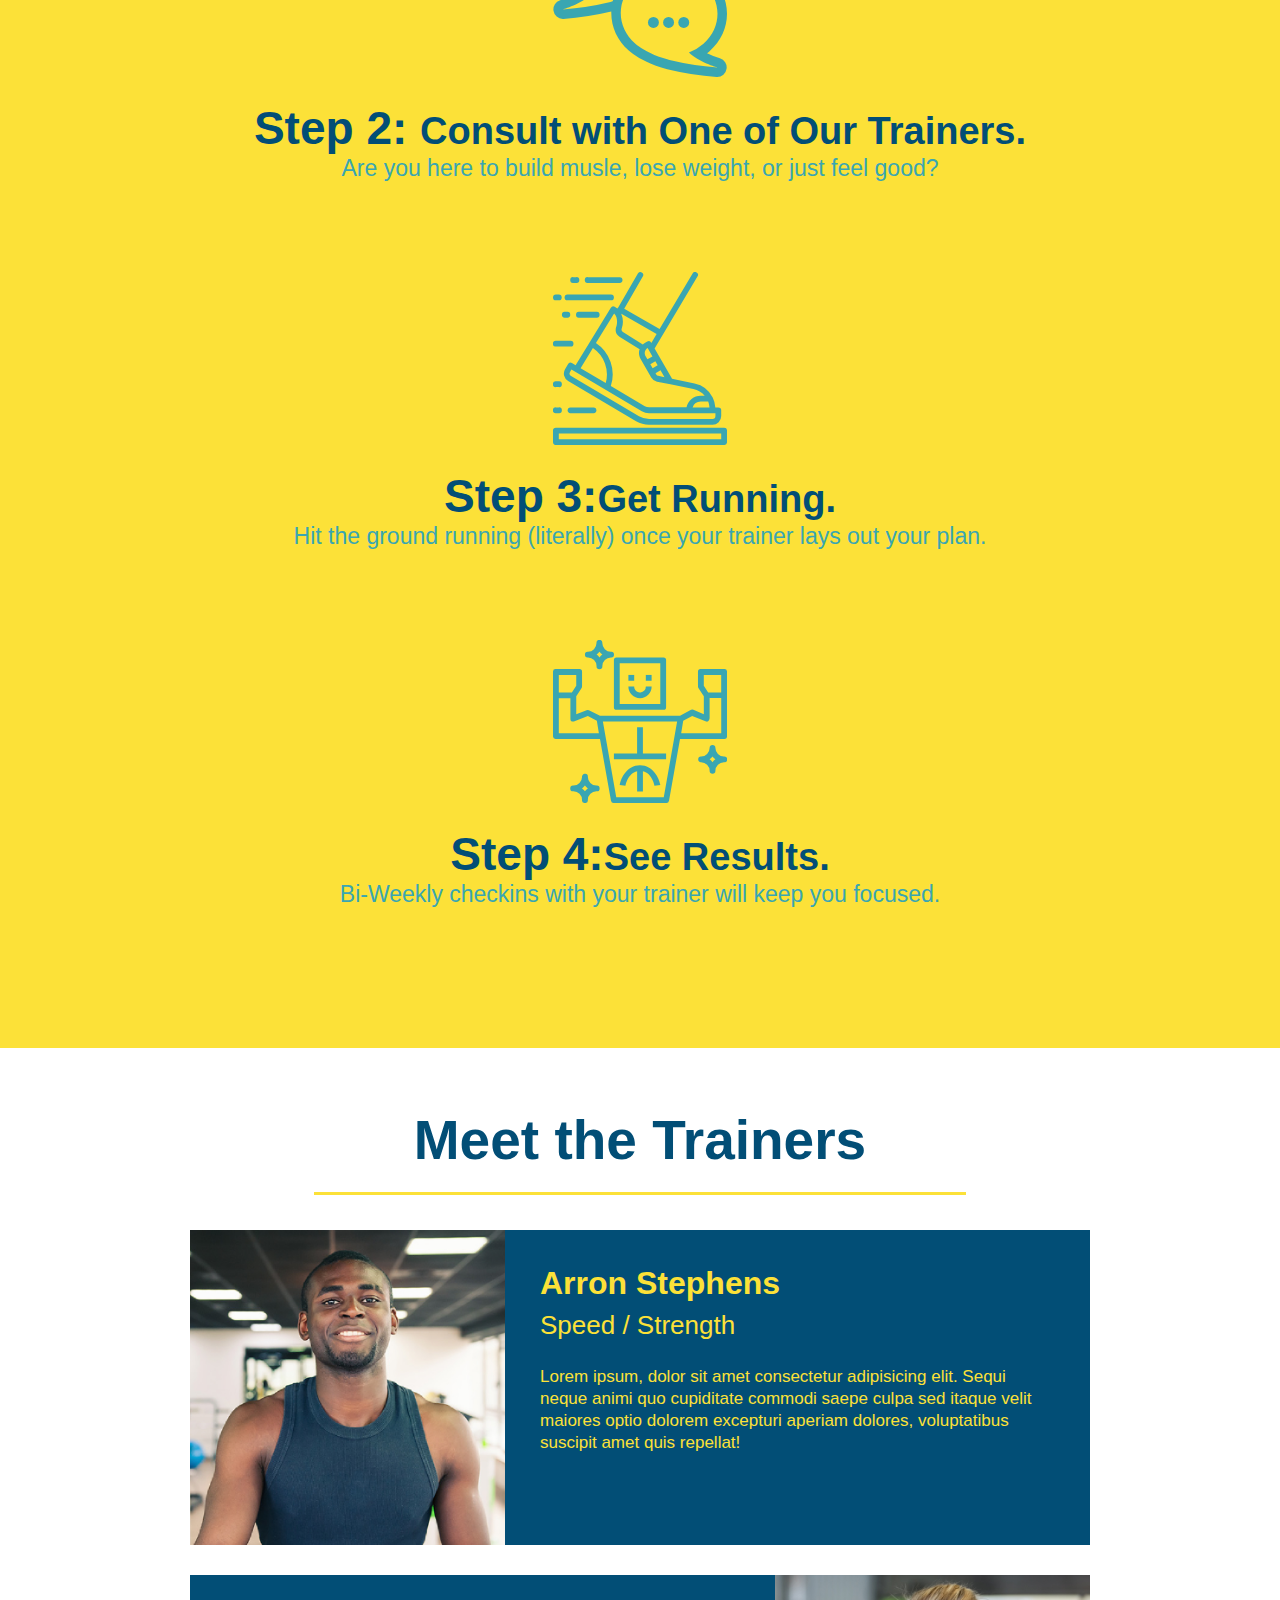
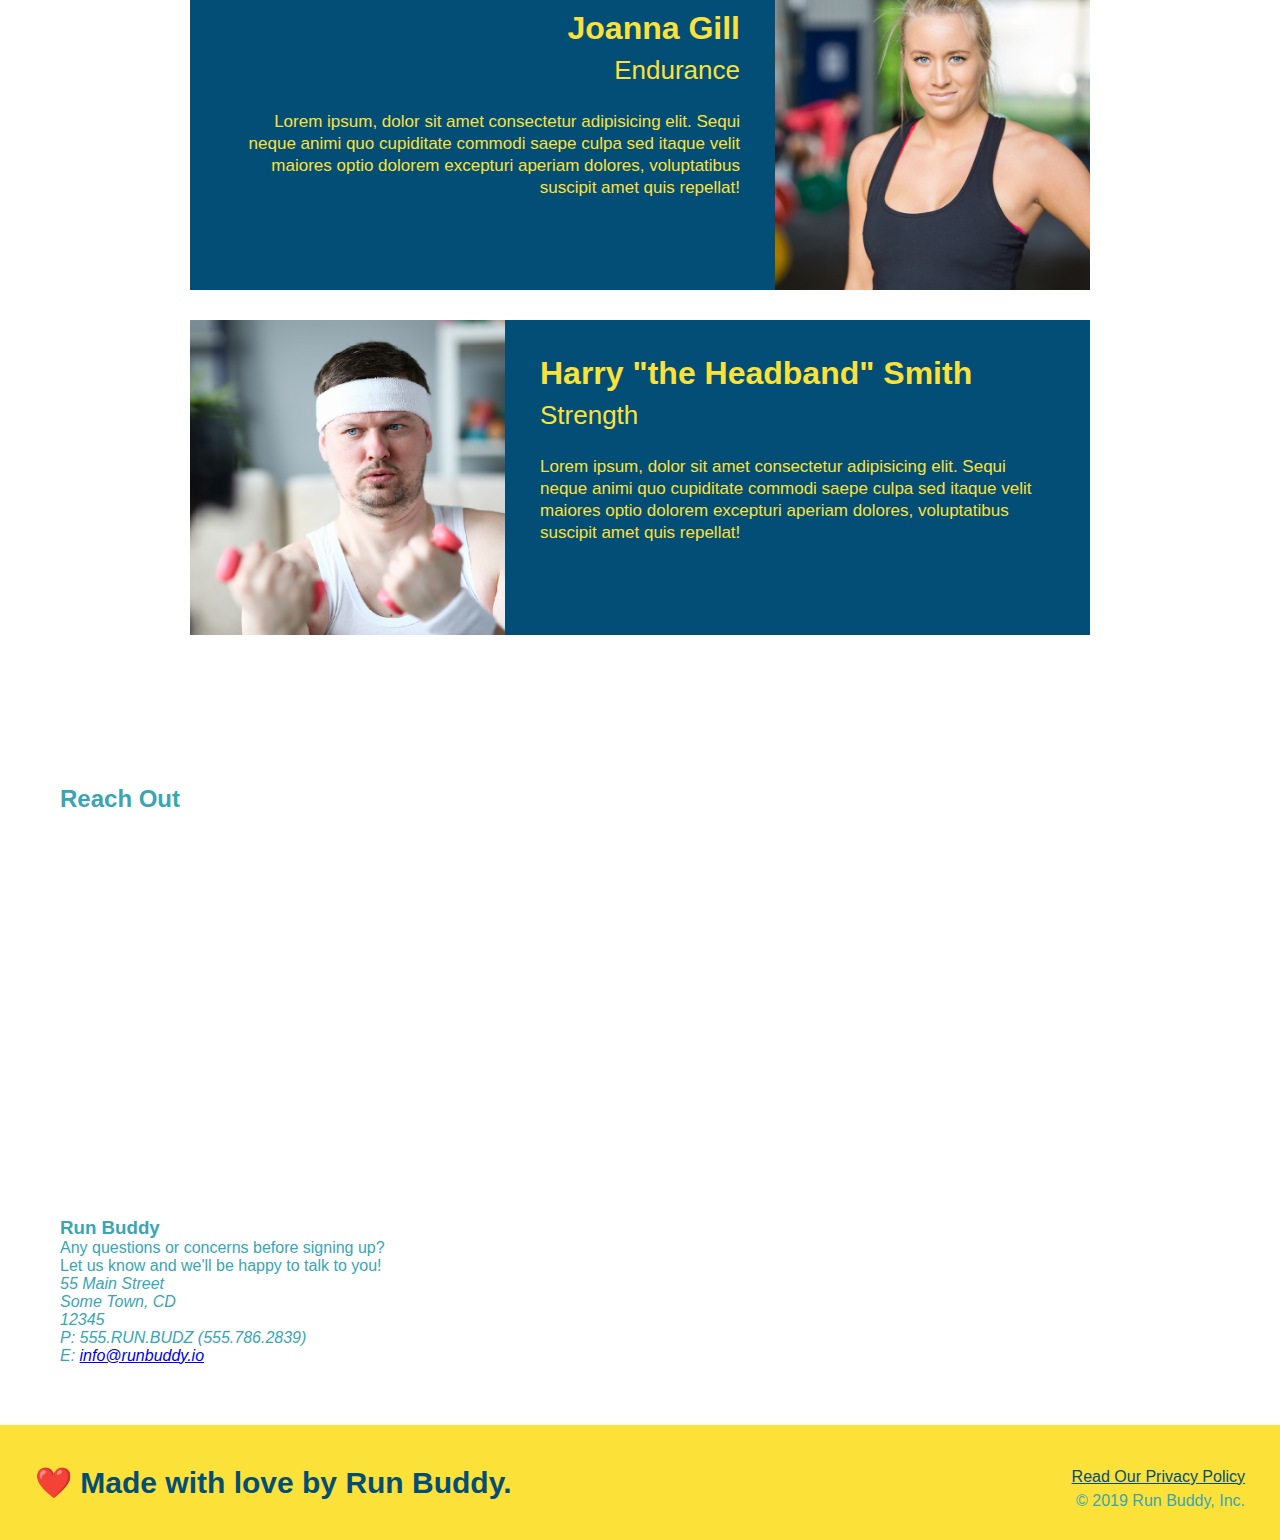
==== commit 974b0831: "add iFrame" ====
--- a/index.html
+++ b/index.html
@@ -152,7 +152,24 @@
     <!--"REACH OUT"-->
     <section id="reach-out">
         <h2>Reach Out</h2>
+        <div>
+            <iframe src="https://www.google.com/maps/embed?pb=!1m18!1m12!1m3!1d2983.1133742789943!2d-80.82065628469668!3d41.61005997924443!2m3!1f0!2f0!3f0!3m2!1i1024!2i768!4f13.1!3m3!1m2!1s0x88318099751550e1%3A0x5c686c1643a8eba2!2s1077%20Evening%20Star%20Dr%2C%20Roaming%20Shores%2C%20OH%2044085!5e0!3m2!1sen!2sus!4v1630966617097!5m2!1sen!2sus" width="400" height="400" style="border:0;" allowfullscreen="" loading="lazy"></iframe>
+        </div>
+        <div>
+            <h3>Run Buddy</h3>
+            <p>Any questions or concerns before signing up?
+            <br />
+            Let us know and we'll be happy to talk to you!</p>
+        <address>
+            55 Main Street <br/>
+            Some Town, CD <br/>
+            12345 <br/>
+            P: 555.RUN.BUDZ (555.786.2839)<br/>
+            E: <a href="mailto:info@runbuddy.io">info@runbuddy.io</a>   
+        </address>
     </section>
+        </div>
+        
     
     <!--FOOTER-->
     <footer>
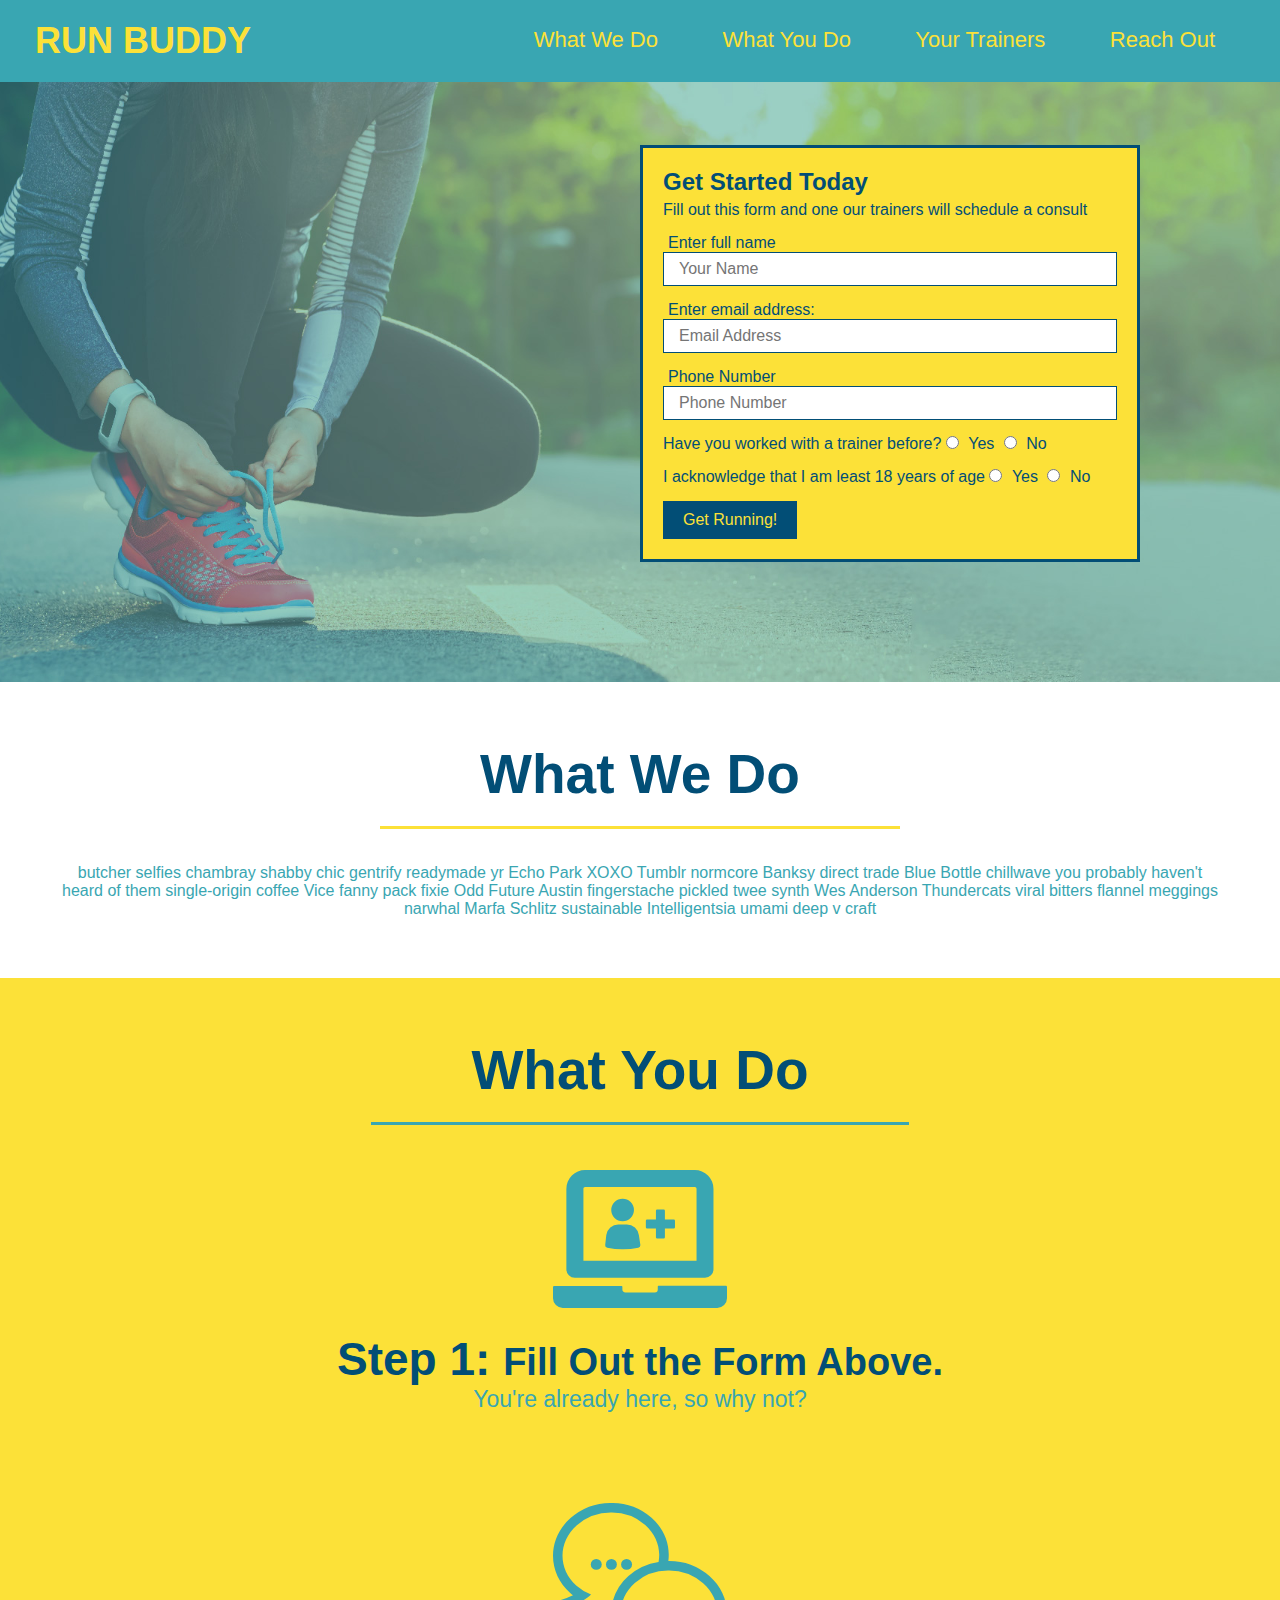
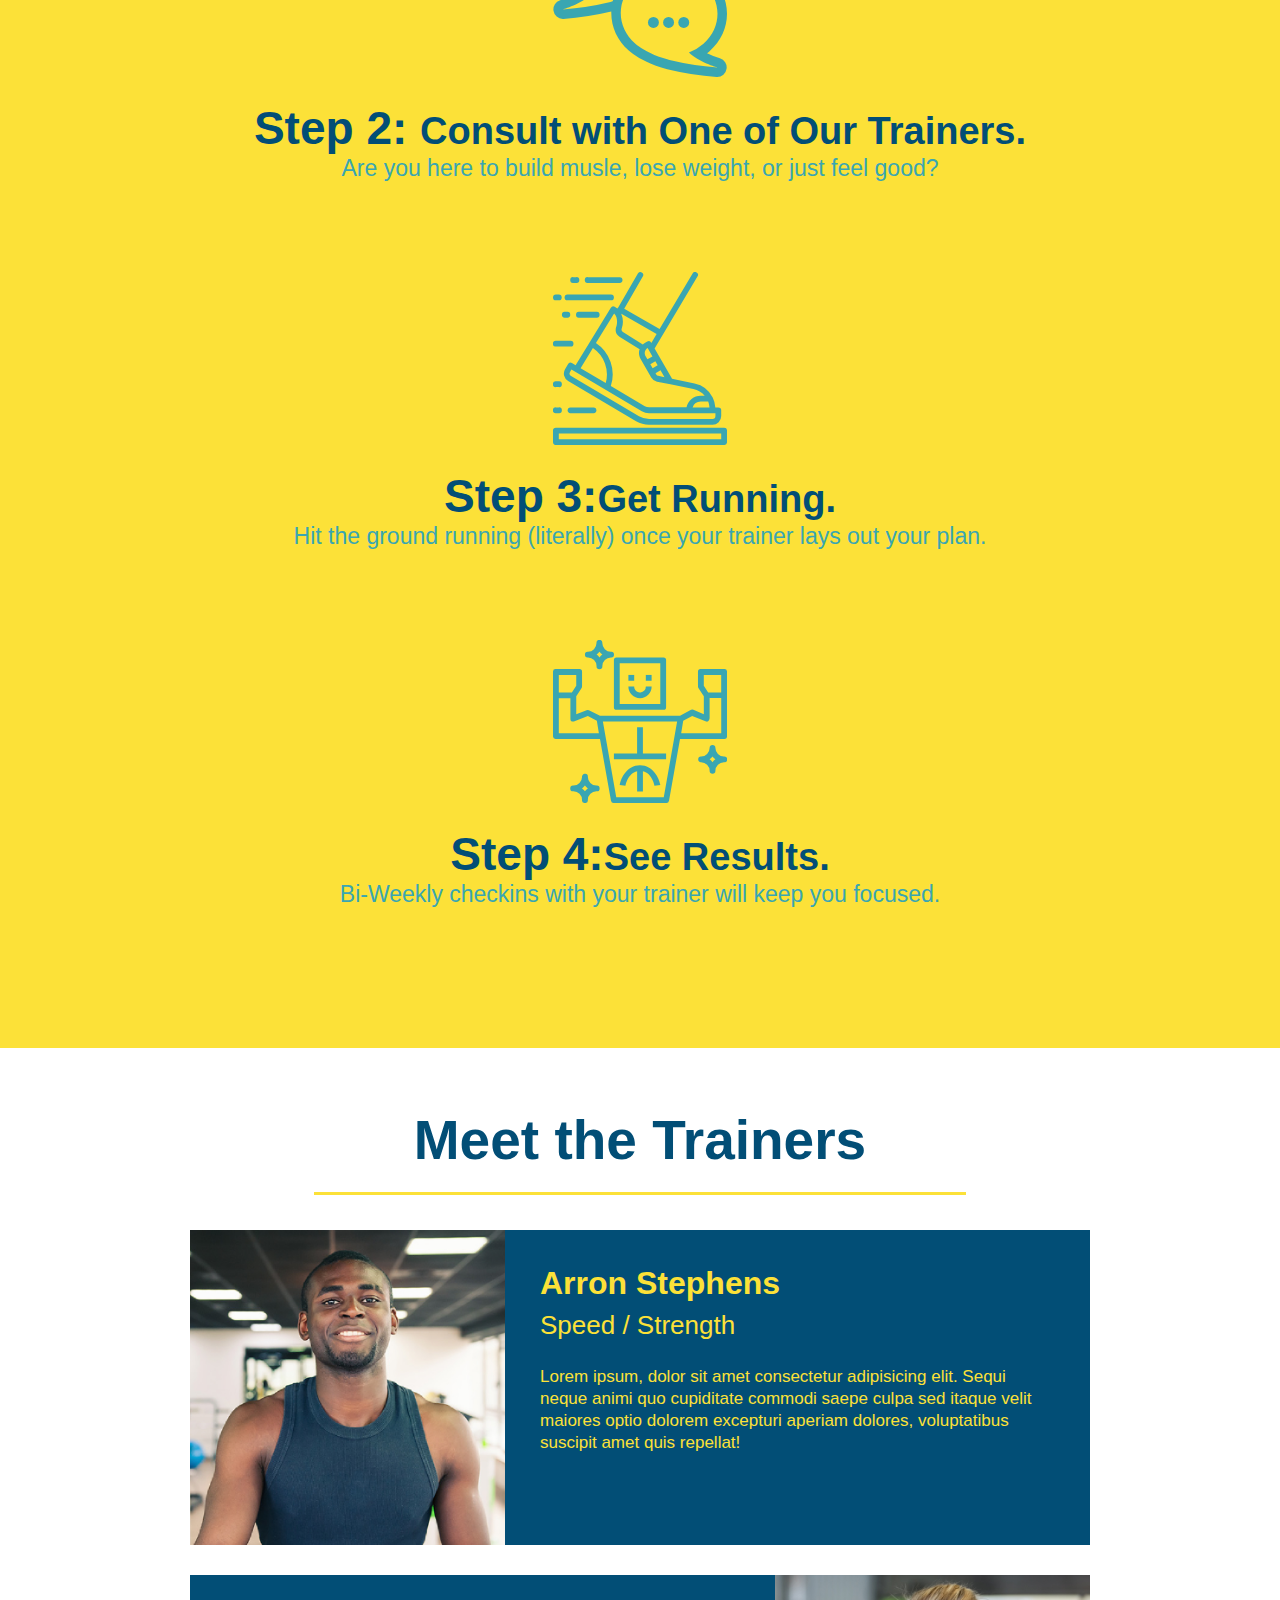
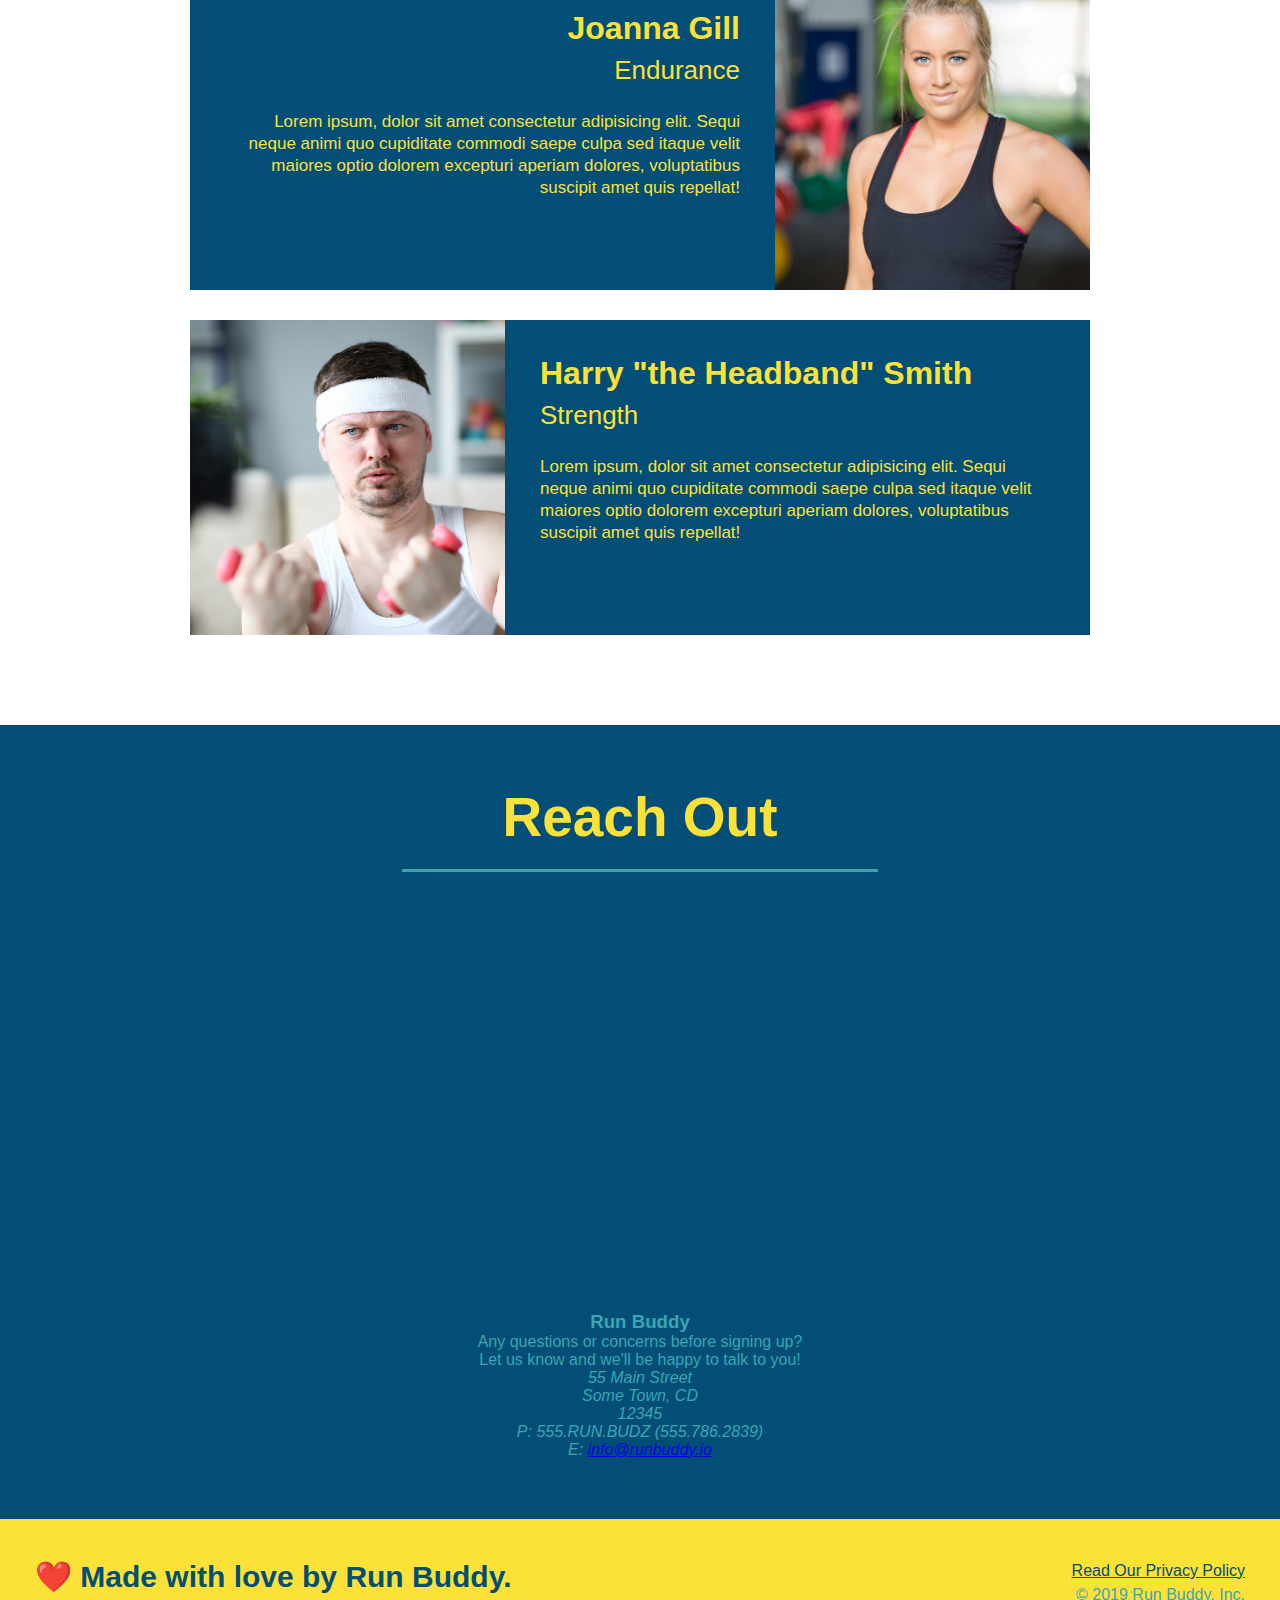
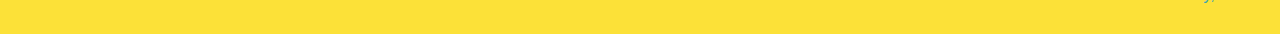
==== commit ae7e2b3a: "Contact Styling Not Working Yet" ====
--- a/index.html
+++ b/index.html
@@ -150,12 +150,11 @@
     </section>
 
     <!--"REACH OUT"-->
-    <section id="reach-out">
-        <h2>Reach Out</h2>
-        <div>
-            <iframe src="https://www.google.com/maps/embed?pb=!1m18!1m12!1m3!1d2983.1133742789943!2d-80.82065628469668!3d41.61005997924443!2m3!1f0!2f0!3f0!3m2!1i1024!2i768!4f13.1!3m3!1m2!1s0x88318099751550e1%3A0x5c686c1643a8eba2!2s1077%20Evening%20Star%20Dr%2C%20Roaming%20Shores%2C%20OH%2044085!5e0!3m2!1sen!2sus!4v1630966617097!5m2!1sen!2sus" width="400" height="400" style="border:0;" allowfullscreen="" loading="lazy"></iframe>
-        </div>
-        <div>
+    <section id="reach-out" class="contact">
+        <h2 class="section-title secondary-border">Reach Out</h2>
+        <div class="contact-info">
+            <iframe src="https://www.google.com/maps/embed?pb=!1m18!1m12!1m3!1d2983.1133742789943!2d-80.82065628469668!3d41.61005997924443!2m3!1f0!2f0!3f0!3m2!1i1024!2i768!4f13.1!3m3!1m2!1s0x88318099751550e1%3A0x5c686c1643a8eba2!2s1077%20Evening%20Star%20Dr%2C%20Roaming%20Shores%2C%20OH%2044085!5e0!3m2!1sen!2sus!4v1630966617097!5m2!1sen!2sus" style="border:0;" allowfullscreen="" loading="lazy">
+            </iframe>
             <h3>Run Buddy</h3>
             <p>Any questions or concerns before signing up?
             <br />
@@ -167,8 +166,9 @@
             P: 555.RUN.BUDZ (555.786.2839)<br/>
             E: <a href="mailto:info@runbuddy.io">info@runbuddy.io</a>   
         </address>
+        </div>
     </section>
-        </div>
+        
         
     
     <!--FOOTER-->
--- a/assets/css/style.css
+++ b/assets/css/style.css
@@ -214,4 +214,28 @@
   .trainer-bio p {
     font-size: 17px;
     line-height: 1.3;
-  }+  }
+
+/* Reach Out */
+.contact {
+  text-align: center;
+  background: #024e76;
+}
+
+.contact h2 {
+  color: #fce138;
+}
+
+.contact-info iframe {
+  width: 400px;
+  height: 400px;
+}
+
+.contact-info div {
+  width: 410px;
+  display: inline-block;
+  vertical-align: top;
+  text-align: left;
+  margin: 30px 0 0 60px;
+  color: white;
+}
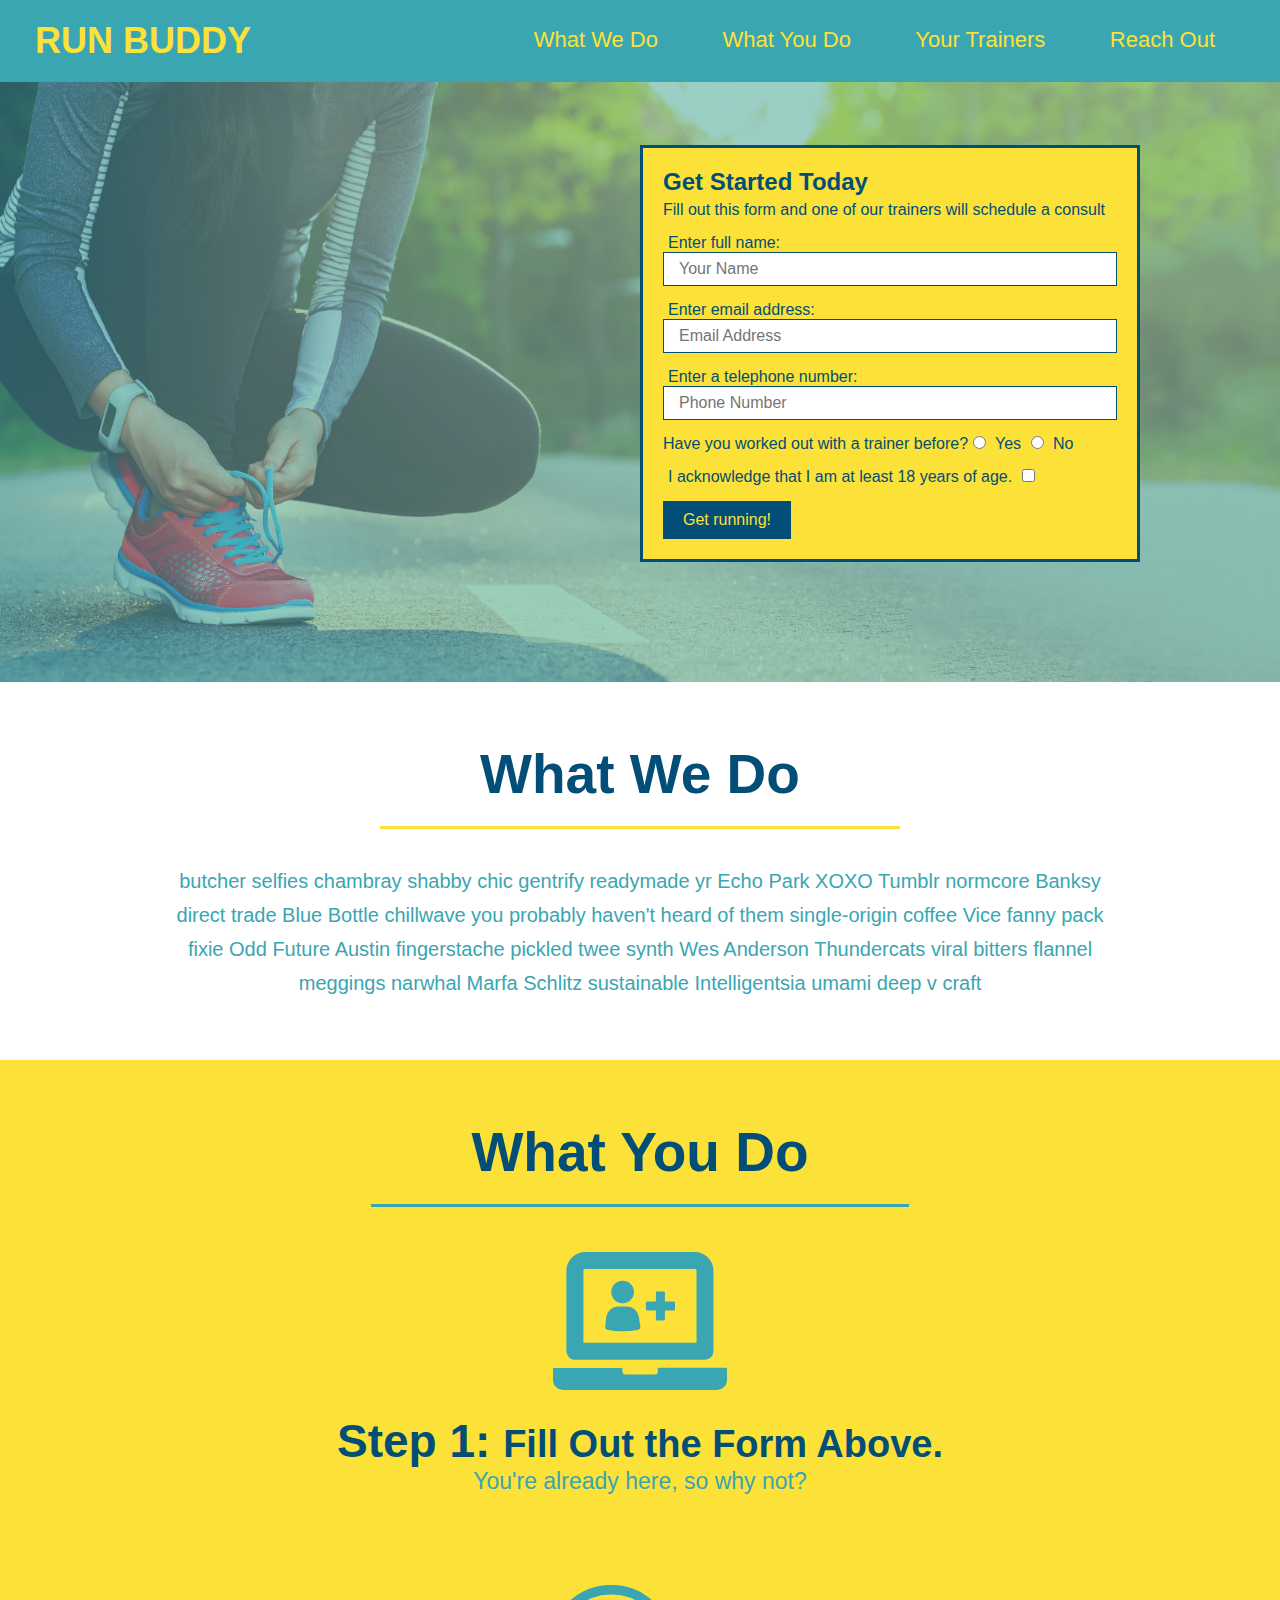
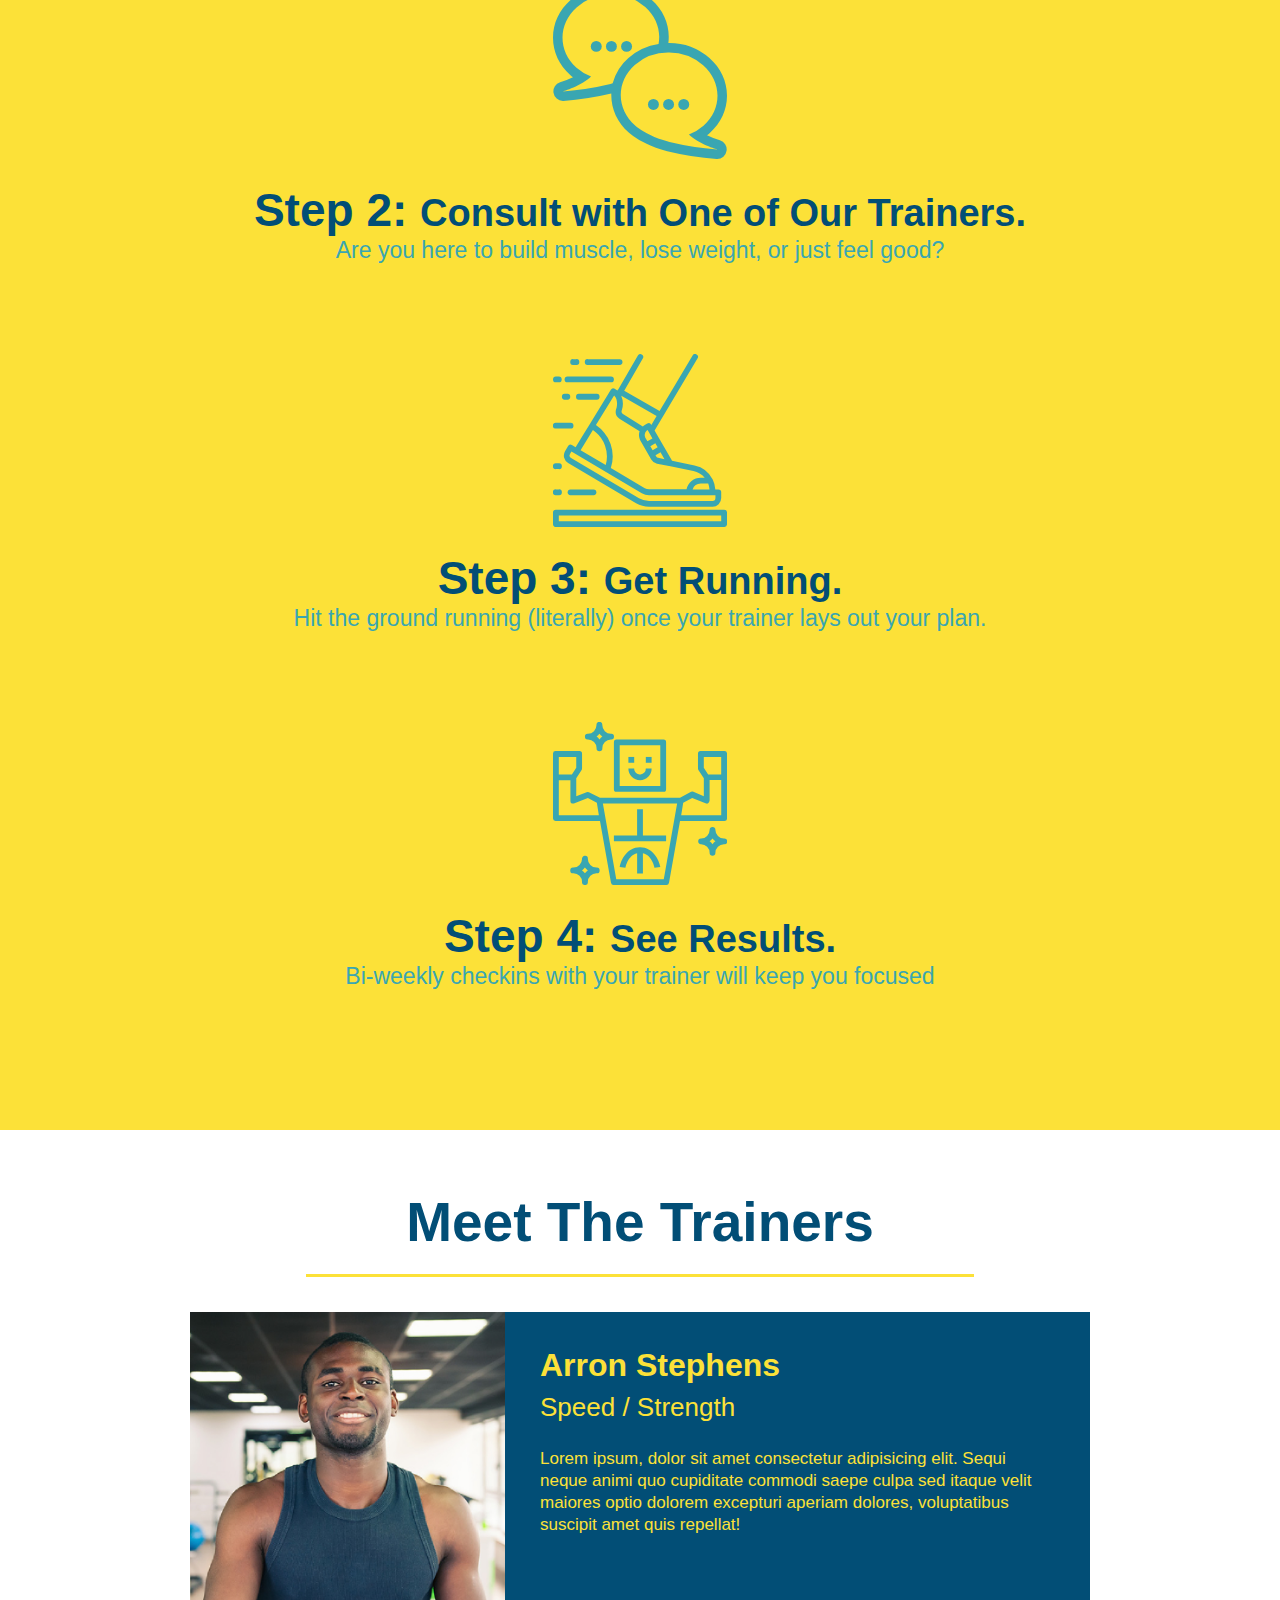
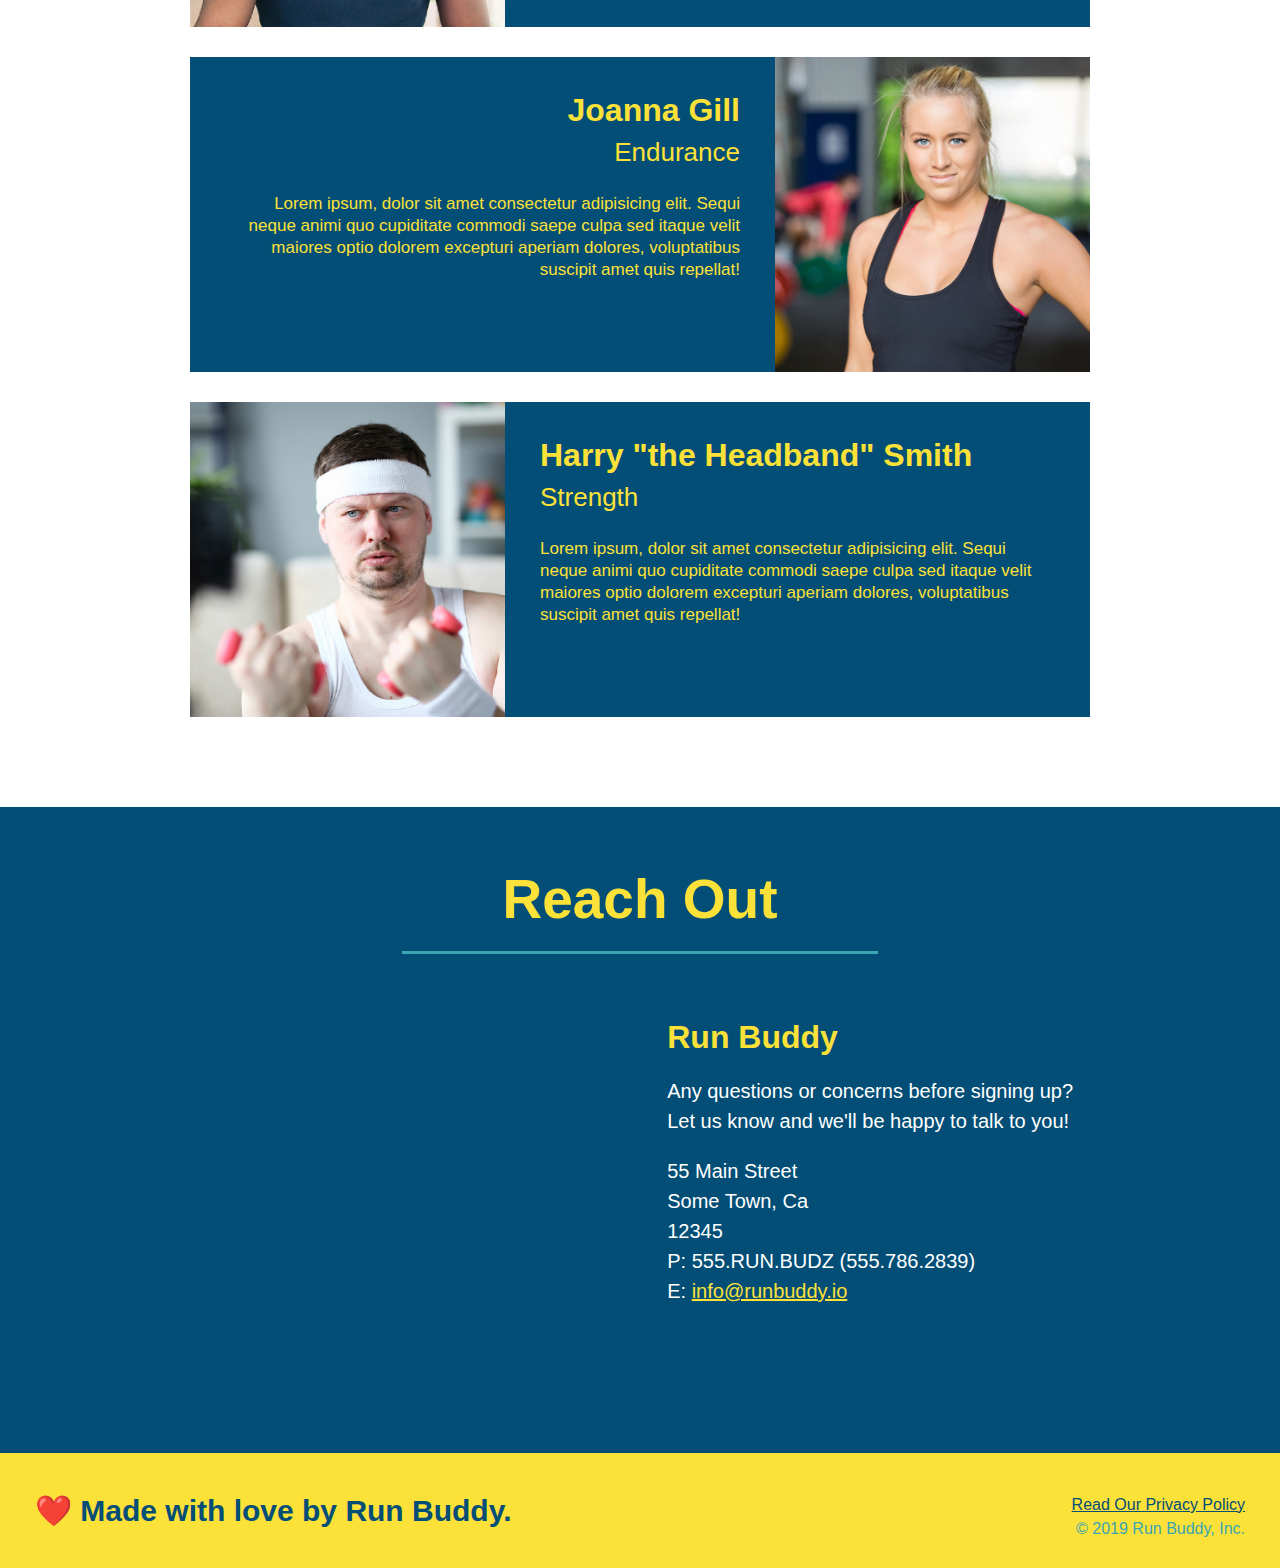
==== commit ebb3fd61: "Optomized Code with Lesson Snap Shot" ====
--- a/index.html
+++ b/index.html
@@ -1,182 +1,195 @@
 <!DOCTYPE html>
 <html lang="en">
-    <head>
-        <meta charset="UTF-8"/>
-        <title>Run Buddy</title>
-        <link rel="stylesheet" href="./assets/css/style.css" />
-    </head>
-  
-    <!--NAVIGATION-->
-    <header>
-        <h1>
-            <a href="/">RUN BUDDY</a>
-        </h1>
-        <nav>
-            <!--Unordered list element-->
-            <ul>
-                <!--List item element-->
-                <li>
-                    <!--Anchor element-->  
-                    <a href="#what-we-do">What We Do</a>
-                </li>
-                <li>
-                    <a href="#what-you-do">What You Do</a>
-                </li>
-                <li>
-                    <a href="#your-trainers">Your Trainers</a>
-                </li>
-                <li>
-                    <a href="#reach-out">Reach Out</a>
-                </li>
-            </ul>
-        </nav>
-    </header>
 
-    <!--HERO/JUMBOTRON-->
-    <section class="hero">
-        <div class="hero-form">
-            <h3>Get Started Today</h3>
-            <p> Fill out this form and one our trainers will schedule a consult</p>
-        <!--Add Form Element-->
-        <form>
-            <label for="name">Enter full name</label>
-            <input type="text" placeholder="Your Name" name="name" id="name" class="form-input" />
-            <label for="email">Enter email address:</label>
-            <input type="email" placeholder="Email Address" name="email" id="email" class="form-input" />
-            <label for="phone">Phone Number</label>
-            <input type="tel" placeholder ="Phone Number" name="phone" id="phone" class="form-input" />
-            <p>
-                Have you worked with a trainer before?
-            
-                <input type="radio" name="trainer-confirm" id="trainer-yes" />
-                <label for="trainer-yes">Yes</label>
-                <input type="radio" name="trainer-confirm" id="trainer-no" />
-                <label for="trainer-no">No</label>
-            </p>
-            <p>
-                I acknowledge that I am least 18 years of age
+<head>
+  <meta charset="UTF-8" />
+  <title>Run Buddy</title>
+  <link rel="stylesheet" href="./assets/css/style.css" />
+</head>
 
-                <input type="radio" name="age-confirm" id="age-yes" />
-                <label for="age-yes">Yes</label>
-                <input type="radio" name="age-confirm" id="age-no" />
-                <label for="age-no">No</label>
-            </p>
-            <button type="submit">
-                Get Running!
-            </button>
-        </form>
-        </div>
-    </section>
-    <!--End Hero-->
+<body>
+  <!-- navigation -->
+  <header>
+    <h1>
+      <a href="/">
+        RUN BUDDY
+      </a>
+    </h1>
+    <nav>
+      <!-- Unordered list element -->
+      <ul>
+        <!-- List item element-->
+        <li>
+          <!-- Anchor element -->
+          <a href="#what-we-do">What We Do</a>
+        </li>
+        <li>
+          <a href="#what-you-do">What You Do</a>
+        </li>
+        <li>
+          <a href="#your-trainers">Your Trainers</a>
+        </li>
+        <li>
+          <a href="#reach-out">Reach Out</a>
+        </li>
+      </ul>
+    </nav>
+  </header>
 
-    <!--"WHAT WE DO"-->
-    <section id="what-we-do" class="intro">
-        <h2 class="section-title primary-border">What We Do</h2>
+  <!-- hero/jumbotron -->
+  <section class="hero">
+    <div class="hero-form">
+      <h3>Get Started Today</h3>
+      <p>Fill out this form and one of our trainers will schedule a consult</p>
+      <form>
+        <label for="name">Enter full name:</label>
+        <input type="text" placeholder="Your Name" name="name" id="name" class="form-input" />
+        <label for="email">Enter email address:</label>
+        <input type="text" placeholder="Email Address" name="email" id="email" class="form-input" />
+        <label for="phone">Enter a telephone number:</label>
+        <input type="text" placeholder="Phone Number" name="phone" id="phone" class="form-input" />
         <p>
-            butcher selfies chambray shabby chic gentrify readymade yr Echo Park XOXO Tumblr normcore Banksy direct trade Blue Bottle chillwave you probably haven't heard of them single-origin coffee Vice fanny pack fixie Odd Future Austin fingerstache pickled twee synth Wes Anderson Thundercats viral bitters flannel meggings narwhal Marfa Schlitz sustainable Intelligentsia umami deep v craft 
+          Have you worked out with a trainer before?
+          <input type="radio" name="trainer-confirm" id="trainer-yes" />
+          <label for="trainer-yes">Yes</label>
+          <input type="radio" name="trainer-confirm" id="trainer-no" />
+          <label for="trainer-no">No</label>
         </p>
-    </section>
+        <p>
+          <label for="checkbox">
+            I acknowledge that I am at least 18 years of age.
+          </label>
+          <input type="checkbox" name="checkpoint1" id="checkbox" />
+        </p>
+        <button type="submit">
+          Get running!
+        </button>
+      </form>
+    </div>
+  </section>
 
-    <!--"WHAT YOU DO"-->
-    <section id="what-you-do" class="steps">
-        <h2 class="section-title secondary-border">What You Do</h2>
+  <!-- "what we do" section -->
+  <section id="what-we-do" class="intro">
+    <h2 class="section-title primary-border">What We Do</h2>
+    <p>
+      butcher selfies chambray shabby chic gentrify readymade yr Echo Park XOXO Tumblr normcore Banksy direct trade Blue
+      Bottle chillwave you probably haven't heard of them single-origin coffee Vice fanny pack fixie Odd Future Austin
+      fingerstache pickled twee synth Wes Anderson Thundercats viral bitters flannel meggings narwhal Marfa Schlitz
+      sustainable Intelligentsia umami deep v craft
+    </p>
+  </section>
 
-        <div>
-            <!--Insert this img element-->
-            <img src="./assets/images/step-1.svg" alt="" />
-            <h3>Step 1: <span>Fill Out the Form Above.</span> </h3>
-            <p>You're already here, so why not?</p>
-        </div>
+  <!-- "what you do" section -->
+  <section id="what-you-do" class="steps">
+    <h2 class="section-title secondary-border">What You Do</h2>
 
-        <div>
-            <img src="./assets/images/step-2.svg" alt="" />
-            <h3>Step 2: <span>Consult with One of Our Trainers.</span></h3>
-            <p>Are you here to build musle, lose weight, or just feel good?</p>
-        </div>
+    <div>
+      <img src="./assets/images/step-1.svg" alt="" />
+      <h3>Step 1: <span>Fill Out the Form Above.</span></h3>
+      <p>You're already here, so why not?</p>
+    </div>
 
-        <div>
-            <img src="./assets/images/step-3.svg" alt="" />
-            <h3>Step 3:<span>Get Running.</span></h3>
-            <p>Hit the ground running (literally) once your trainer lays out your plan.</p>
-        </div>
+    <div>
+      <img src="./assets/images/step-2.svg" alt="" />
+      <h3>Step 2: <span>Consult with One of Our Trainers.</span></h3>
+      <p>Are you here to build muscle, lose weight, or just feel good?</p>
+    </div>
 
-        <div>
-            <img src="./assets/images/step-4.svg" alt="" />
-            <h3>Step 4:<span>See Results.</span></h3>
-            <p>Bi-Weekly checkins with your trainer will keep you focused.</p>
-        </div>
-    </section>
+    <div>
+      <img src="./assets/images/step-3.svg" alt="" />
+      <h3>Step 3: <span>Get Running.</span></h3>
+      <p>Hit the ground running (literally) once your trainer lays out your plan.</p>
+    </div>
 
-    <!--"MEET THE TRAINERS"-->
-    <section id="your-trainers" class="trainers">
-        <h2 class="section-title primary-border">
-            Meet the Trainers
-          </h2>
-          <article class="trainer">
-            <img src="./assets/images/trainer-1.jpg" alt="Arron Stephens in his workout clothes, ready to pump iron" />
-            <div class="trainer-bio text-left">
-              <h3>Arron Stephens</h3>
-              <h4>Speed / Strength</h4>
-              <p>
-                Lorem ipsum, dolor sit amet consectetur adipisicing elit. Sequi neque animi quo cupiditate commodi saepe culpa sed
-                itaque velit maiores optio dolorem excepturi aperiam dolores, voluptatibus suscipit amet quis repellat!
-              </p>
-            </div>
-          </article>
-          <!-- second trainer bio -->
-          <article class="trainer">
-            <div class="trainer-bio text-right">
-              <h3>Joanna Gill</h3>
-              <h4>Endurance</h4>
-              <p>
-                Lorem ipsum, dolor sit amet consectetur adipisicing elit. Sequi neque animi quo cupiditate commodi saepe culpa sed
-                itaque velit maiores optio dolorem excepturi aperiam dolores, voluptatibus suscipit amet quis repellat!
-              </p>
-            </div>
-            <img src="./assets/images/trainer-2.jpg" alt="Joanna Gill cooling off after a workout" />
-          </article>
-          <!-- third trainer bio -->
-<article class="trainer">
-    <img src="./assets/images/trainer-3.jpg" alt="Harry Smith wearing a headband and lifting comically small pink weights" />
-    <div class="trainer-bio text-left">
-      <h3>Harry "the Headband" Smith</h3>
-      <h4>Strength</h4>
-      <p>
-        Lorem ipsum, dolor sit amet consectetur adipisicing elit. Sequi neque animi quo cupiditate commodi saepe culpa sed
-        itaque velit maiores optio dolorem excepturi aperiam dolores, voluptatibus suscipit amet quis repellat!
-      </p>
+    <div>
+      <img src="./assets/images/step-4.svg" alt="" />
+      <h3>Step 4: <span>See Results.</span></h3>
+      <p>Bi-weekly checkins with your trainer will keep you focused</p>
     </div>
-  </article>
-    </section>
+  </section>
 
-    <!--"REACH OUT"-->
-    <section id="reach-out" class="contact">
-        <h2 class="section-title secondary-border">Reach Out</h2>
-        <div class="contact-info">
-            <iframe src="https://www.google.com/maps/embed?pb=!1m18!1m12!1m3!1d2983.1133742789943!2d-80.82065628469668!3d41.61005997924443!2m3!1f0!2f0!3f0!3m2!1i1024!2i768!4f13.1!3m3!1m2!1s0x88318099751550e1%3A0x5c686c1643a8eba2!2s1077%20Evening%20Star%20Dr%2C%20Roaming%20Shores%2C%20OH%2044085!5e0!3m2!1sen!2sus!4v1630966617097!5m2!1sen!2sus" style="border:0;" allowfullscreen="" loading="lazy">
-            </iframe>
-            <h3>Run Buddy</h3>
-            <p>Any questions or concerns before signing up?
-            <br />
-            Let us know and we'll be happy to talk to you!</p>
+  <!-- "meet the trainers" section -->
+  <section id="your-trainers" class="trainers">
+    <h2 class="section-title primary-border">Meet The Trainers</h2>
+    <article class="trainer">
+      <img src="./assets/images/trainer-1.jpg" alt="Arron Stephens in his workout clothes, ready to pump iron" />
+      <div class="trainer-bio text-left">
+        <h3>Arron Stephens</h3>
+        <h4>Speed / Strength</h4>
+        <p>
+          Lorem ipsum, dolor sit amet consectetur adipisicing elit. Sequi neque animi quo cupiditate commodi saepe culpa
+          sed
+          itaque velit maiores optio dolorem excepturi aperiam dolores, voluptatibus suscipit amet quis repellat!
+        </p>
+      </div>
+    </article>
+
+    <!-- second trainer bio -->
+    <article class="trainer">
+      <div class="trainer-bio text-right">
+        <h3>Joanna Gill</h3>
+        <h4>Endurance</h4>
+        <p>
+          Lorem ipsum, dolor sit amet consectetur adipisicing elit. Sequi neque animi quo cupiditate commodi saepe culpa
+          sed
+          itaque velit maiores optio dolorem excepturi aperiam dolores, voluptatibus suscipit amet quis repellat!
+        </p>
+      </div>
+      <img src="./assets/images/trainer-2.jpg" alt="Joanna Gill cooling off after a workout" />
+    </article>
+
+    <!-- third trainer bio -->
+    <article class="trainer">
+      <img src="./assets/images/trainer-3.jpg"
+        alt="Harry Smith wearing a headband and lifting comically small pink weights" />
+      <div class="trainer-bio text-left">
+        <h3>Harry "the Headband" Smith</h3>
+        <h4>Strength</h4>
+        <p>
+          Lorem ipsum, dolor sit amet consectetur adipisicing elit. Sequi neque animi quo cupiditate commodi saepe culpa
+          sed
+          itaque velit maiores optio dolorem excepturi aperiam dolores, voluptatibus suscipit amet quis repellat!
+        </p>
+      </div>
+    </article>
+  </section>
+
+  <!-- "reach out" section -->
+  <section id="reach-out" class="contact">
+    <h2 class="section-title secondary-border">Reach Out</h2>
+    <div class="contact-info">
+      <iframe 
+        src="https://www.google.com/maps/embed?pb=!1m18!1m12!1m3!1d3147.1079747227936!2d-120.42364418397035!3d37.92790791110593!2m3!1f0!2f0!3f0!3m2!1i1024!2i768!4f13.1!3m3!1m2!1s0x8090c49129b6ac57%3A0xb56c7eb95a2cd8bd!2sMain%20St%2C%20California%2095327!5e0!3m2!1sen!2sus!4v1616426329495!5m2!1sen!2sus"
+        style="border:0;" 
+        allowfullscreen=""
+        loading="lazy">
+      </iframe>
+      <div>
+        <h3>Run Buddy</h3>
+        <p>
+          Any questions or concerns before signing up?
+          <br />
+          Let us know and we'll be happy to talk to you!
+        </p>
         <address>
-            55 Main Street <br/>
-            Some Town, CD <br/>
-            12345 <br/>
-            P: 555.RUN.BUDZ (555.786.2839)<br/>
-            E: <a href="mailto:info@runbuddy.io">info@runbuddy.io</a>   
+          55 Main Street <br />
+          Some Town, Ca <br />
+          12345<br />
+          P: 555.RUN.BUDZ (555.786.2839)<br />
+          E: <a href="mailto:info@runbuddy.io">info@runbuddy.io</a>
         </address>
-        </div>
-    </section>
-        
-        
-    
-    <!--FOOTER-->
-    <footer>
-        <h2>❤️ Made with love by Run Buddy.</h2>
-        <div> <a href="#">Read Our Privacy Policy</a><br />
-            &copy; 2019 Run Buddy, Inc.
-        </div>
-       
-    </footer>
+      </div>
+    </div>
+  </section>
+
+  <!-- footer -->
+  <footer>
+    <h2>❤️ Made with love by Run Buddy.</h2>
+    <div>
+      <a href="#">Read Our Privacy Policy</a><br />
+      &copy; 2019 Run Buddy, Inc.
+    </div>
+  </footer>
+</body>
+
 </html>--- a/assets/css/style.css
+++ b/assets/css/style.css
@@ -1,222 +1,232 @@
 * {
-    margin: 0;
-    padding: 0;
-    box-sizing: border-box;
-}
+  margin: 0;
+  padding: 0;
+  box-sizing: border-box;
+}
+
 body {
-    color: #39a6b2;
-    font-family: Arial, Helvetica, sans-serif;
-}
+  /* more on this crazy alphanumerical value in a minute! */
+  color: #39a6b2;
+  font-family: Helvetica, Arial, sans-serif;
+}
+
 /* apply styles to <header> */
 header {
-    padding: 20px 35px;
-    background-color: #39a6b2;
+  padding: 20px 35px;
+  background-color: #39a6b2;
 }
 
 header h1 {
-    font-weight: bold;
-    font-size: 36px;
-    color: #fce138;
-    margin: 0;
-    display: inline;
-}
-
+  font-weight: bold;
+  font-size: 36px;
+  color: #fce138;
+  margin: 0;
+  display: inline;
+}
 header a {
-    color: #fce138;
-}
-
-header a {
-    text-decoration: none;
-    color: #fce138;
+  text-decoration: none;
+  color: #fce138;
 }
 
 header nav {
-    float: right;
-    margin: 7px 0;
+  float: right;
+  margin: 7px 0;
 }
 
 header nav ul li {
-    display: inline;
+  display: inline;
 }
 
 header nav ul li a {
-    margin: 0 30px;
-    font-weight: lighter;
-    font-size: 22px;
-}
-
-/* Applying Styles to Footer */
+  margin: 0 30px;
+  font-weight: lighter;
+  font-size: 22px;
+}
 
 footer {
-    background: #fce138;
-    width: 100%;
-    padding: 40px 35px;
+  background: #fce138;
+  width: 100%;
+  padding: 40px 35px;
 }
 
 footer h2 {
-    display: inline;
-    color: #024e76;
-    font-size: 30px;
-    margin: 0;
+  display: inline;
+  color: #024e76;
+  font-size: 30px;
+  margin: 0;
 }
 
 footer div {
-    float: right;
-    line-height: 1.5;
-    text-align: right;
+  float: right;
+  line-height: 1.5;
+  text-align: right;
 }
 
 footer a {
-    color: #024e76;
-}
-
-/* Creates the spacing between divs */
+  color: #024e76;
+}
 
 section {
-    padding: 60px
+  padding: 60px;
 }
 
 /* Hero Style Start */
 .hero {
-    background-image: url("../images/hero-bg.jpg");
-    height: 600px;
-    background-size: cover;
-    background-position: center;
-    position: relative;
-}
+  background-image: url('../images/hero-bg.jpg');
+  height: 600px;
+  background-size: cover;
+  background-position: center;
+  position: relative;
+}
+/* Hero Style End */
+
 .hero-form {
-    background-color: #fce138;
-    padding: 20px;
-    width: 500px ;
-    color: #024e76;
-    border: 3px solid #024e76;
-    position: absolute;
-    bottom: 120px;
-    right: 140px;
+  border: 3px solid #024e76;
+  background-color: #fce138;
+  padding: 20px;
+  width: 500px;
+  color: #024e76;
+  position: absolute;
+  bottom: 120px;
+  right: 140px;
+}
+
+.hero-form h3 {
+  font-size: 24px;
+  margin: 0;
 }
 .hero-form p {
-    margin: 5px 0 15px 0;
-}
-.hero-form h3 {
-    font-size: 24px;
-    margin: 0;
-}
+  margin: 5px 0 15px 0;
+}
+
 .form-input {
-    border: 1px solid #024e76;
-    display: block;
-    padding: 7px 15px;
-    font-size: 16px;
-    color: #024e76;
-    width: 100%;
-    margin-bottom: 15px;
-}
-.hero-form label{
-    margin: 0 5px;
-}
+  border: 1px solid #024e76;
+  display: block;
+  padding: 7px 15px;
+  font-size: 16px;
+  color: #024e76;
+  width: 100%;
+  margin-bottom: 15px;
+}
+
+.hero-form label {
+  margin: 0 5px;
+}
+
 .hero-form button {
-    color: #fce138;
-    background-color: #024e76;
-    border: none;
-    padding: 10px 20px;
-    font-size: 16px;
-}
-/* Hero Style Ends */
+  color: #fce138;
+  background-color: #024e76;
+  border: none;
+  padding: 10px 20px;
+  font-size: 16px;
+}
+
+.intro {
+  text-align: center;
+}
+
+.intro p {
+  line-height: 1.7;
+  color: #39a6b2;
+  width: 80%;
+  font-size: 20px;
+  margin: 0 auto;
+}
 
 .steps {
-    text-align: center;
-    background: #fce138;
-  }
-.intro {
-    text-align: center;
-}
-
-  .section-title {
-    font-size: 55px;
-    color: #024e76;
-    margin-bottom: 35px;
-    padding: 0 100px 20px 100px;
-    display: inline-block;
-    border-bottom: 3px solid;
-  }
-  
-  .primary-border {
-    border-color: #fce138;
-  }
-  
-  .secondary-border {
-    border-color: #39a6b2;
-  }
-
-  .steps div {
-    margin-bottom: 80px;
-  }
-  
-  .steps img {
-    width: 15%;
-    margin: 10px 0;
-  }
-  
-  .steps h3 {
-    color: #024e76;
-    font-size: 46px;
-    margin-top: 10px;
-  }
-  
-  .steps p {
-    color: #39a6b2;
-    font-size: 23px;
-  }
-
-  .steps span {
-    font-size: 38px;
-  }
-  /* Trainers Styling */
-  .trainers {
-    text-align: center;
-  }
-
-  .trainer {
-    width: 900px;
-    margin: 0 auto 30px auto;
-    background: #024e76;
-    color: #fce138;
-    overflow: auto;
-  }
-  .trainer img {
-    width: 35%;
-    float: left;
-  }
-  
-  .trainer-bio {
-    padding: 35px;
-    float: left;
-    width: 65%;
-  }
-
-  .text-left {
-    text-align: left;
-  }
-  
-  .text-right {
-    text-align: right;
-  }
-  .trainer-bio h3 {
-    font-size: 32px;
-    margin-bottom: 8px;
-  }
-  
-  .trainer-bio h4 {
-    font-weight: lighter;
-    font-size: 26px;
-    margin-bottom: 25px;
-  }
-  
-  .trainer-bio p {
-    font-size: 17px;
-    line-height: 1.3;
-  }
-
-/* Reach Out */
+  text-align: center;
+  background: #fce138;
+}
+
+.steps div {
+  margin-bottom: 80px;
+}
+
+.steps img {
+  width: 15%;
+  margin: 10px 0;
+}
+
+.steps h3 {
+  color: #024e76;
+  font-size: 46px;
+  margin-top: 10px;
+}
+
+.steps p {
+  color: #39a6b2;
+  font-size: 23px;
+}
+
+.steps span {
+  font-size: 38px;
+}
+
+.section-title {
+  font-size: 55px;
+  color: #024e76;
+  margin-bottom: 35px;
+  padding: 0 100px 20px 100px;
+  display: inline-block;
+  border-bottom: 3px solid;
+}
+
+.primary-border {
+  border-color: #fce138;
+}
+
+.secondary-border {
+  border-color: #39a6b2;
+}
+
+.trainers {
+  text-align: center;
+}
+
+.trainer {
+  width: 900px;
+  margin: 0 auto 30px auto;
+  background: #024e76;
+  color: #fce138;
+  overflow: auto;
+}
+
+.trainer img {
+  width: 35%;
+  float: left;
+}
+
+.trainer-bio {
+  padding: 35px;
+  float: left;
+  width: 65%;
+}
+
+.trainer-bio h3 {
+  font-size: 32px;
+  margin-bottom: 8px;
+}
+
+.trainer-bio h4 {
+  font-weight: lighter;
+  font-size: 26px;
+  margin-bottom: 25px;
+}
+
+.trainer-bio p {
+  font-size: 17px;
+  line-height: 1.3;
+}
+
+.text-left {
+  text-align: left;
+}
+
+.text-right {
+  text-align: right;
+}
+
+/* REACH OUT STYLES START */
 .contact {
   text-align: center;
   background: #024e76;
@@ -239,3 +249,22 @@
   margin: 30px 0 0 60px;
   color: white;
 }
+
+.contact-info h3 {
+  color: #fce138;
+  font-size: 32px;
+}
+
+.contact-info p,
+.contact-info address {
+  margin: 20px 0;
+  line-height: 1.5;
+  font-size: 20px;
+  font-style: normal;
+}
+
+.contact-info a {
+  color: #fce138;
+}
+
+/* REACH OUT STYLES END */
